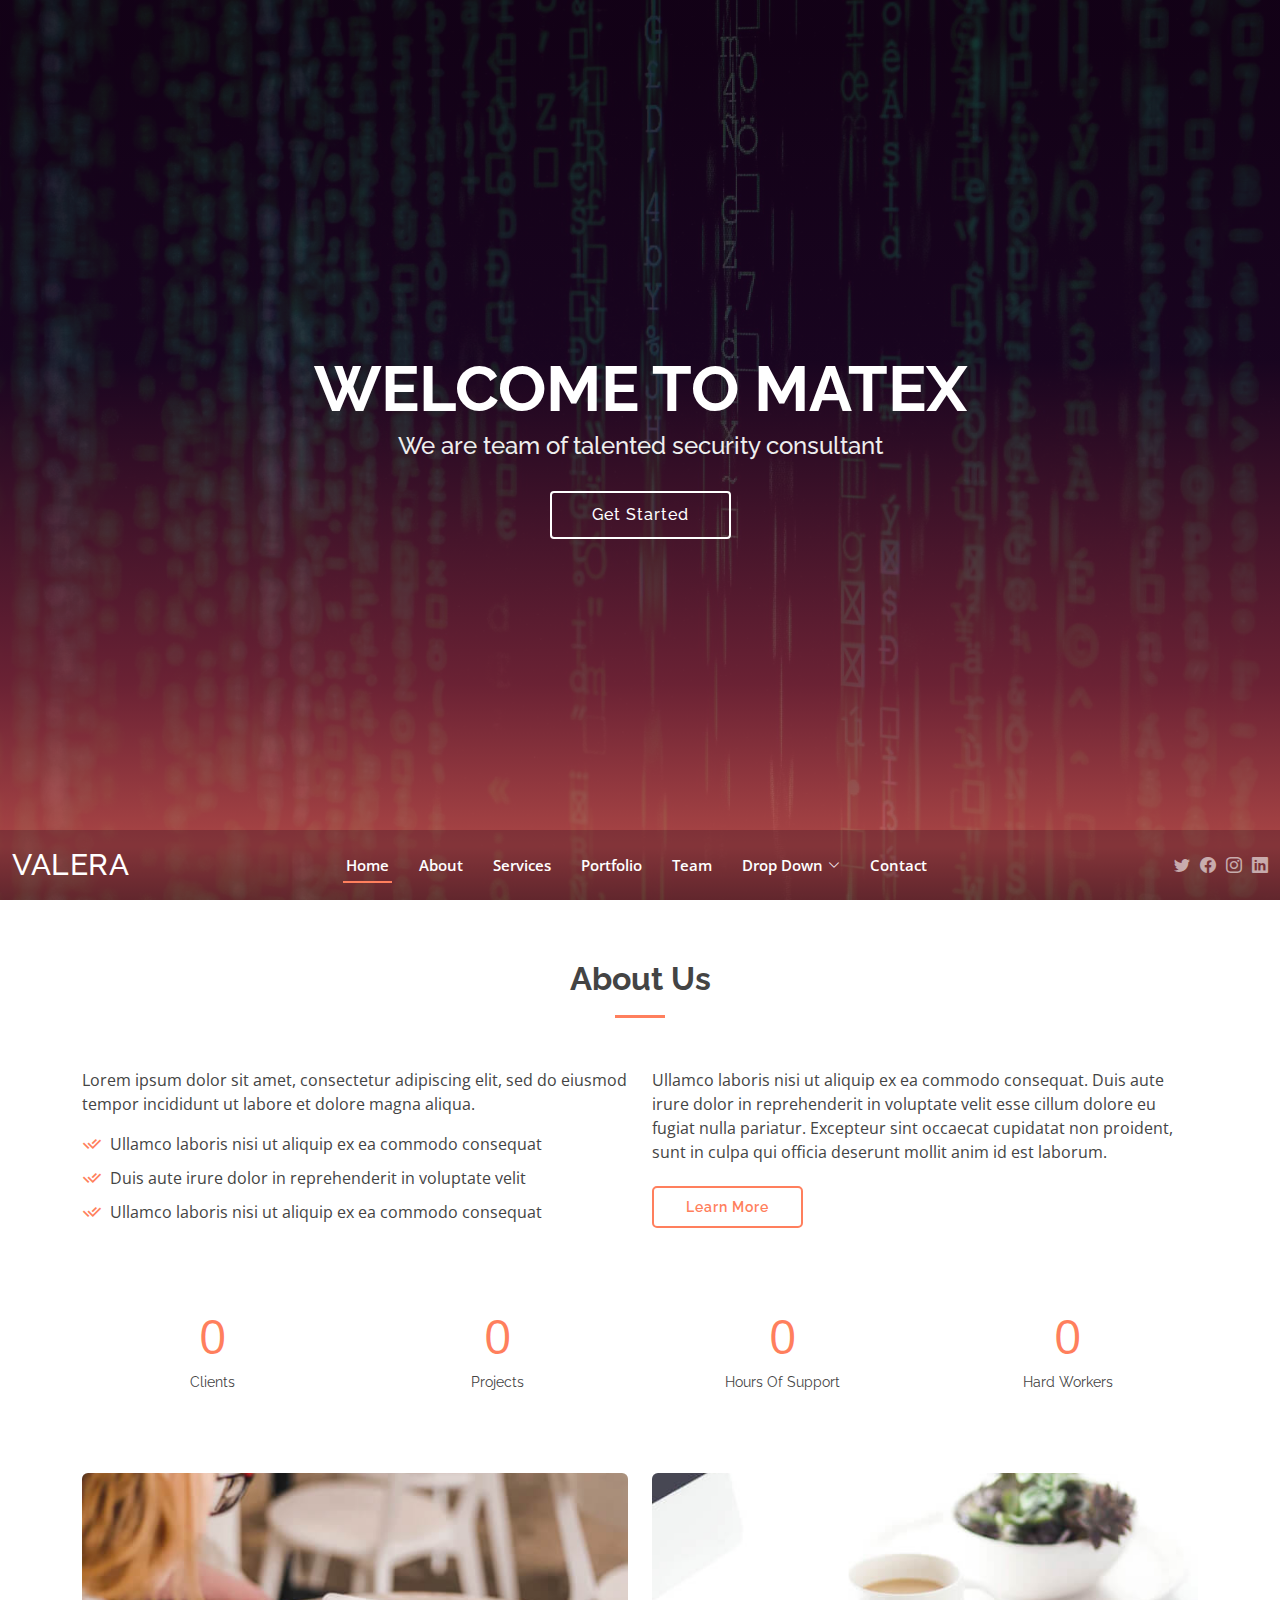
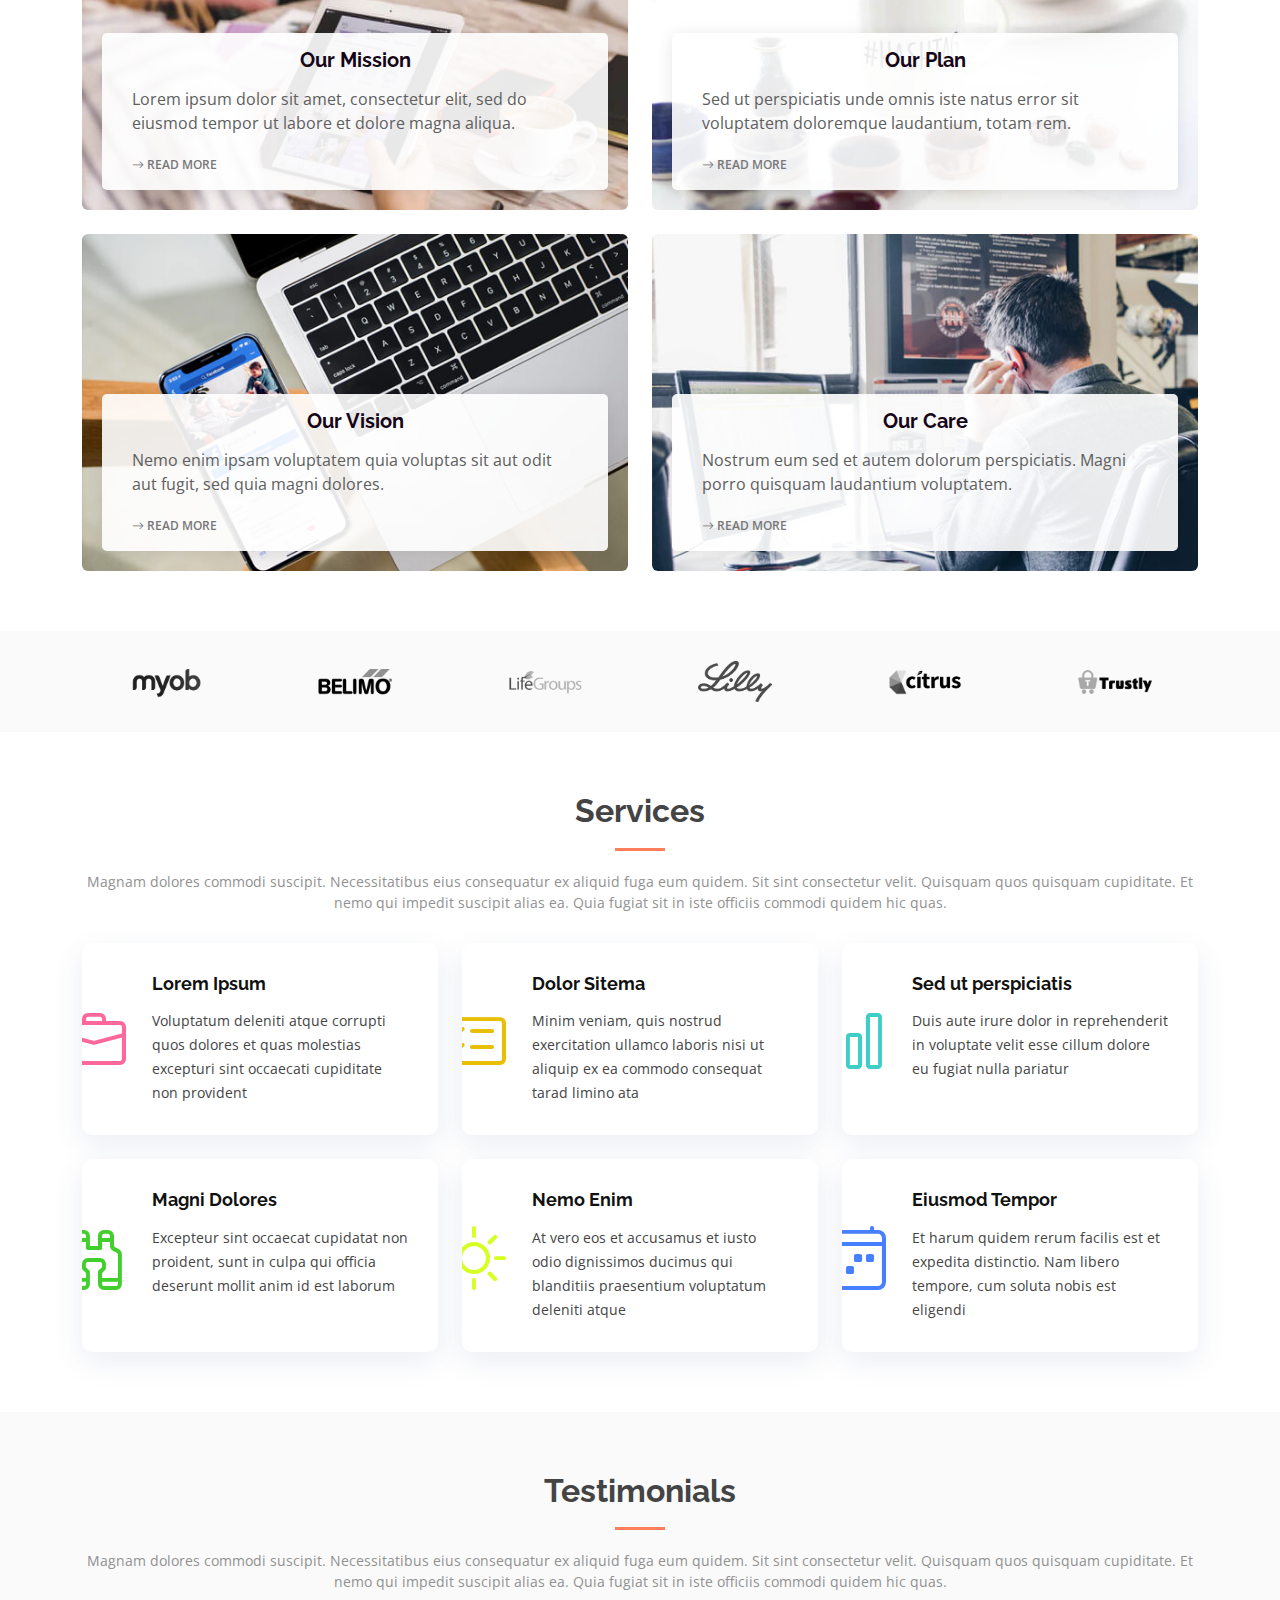
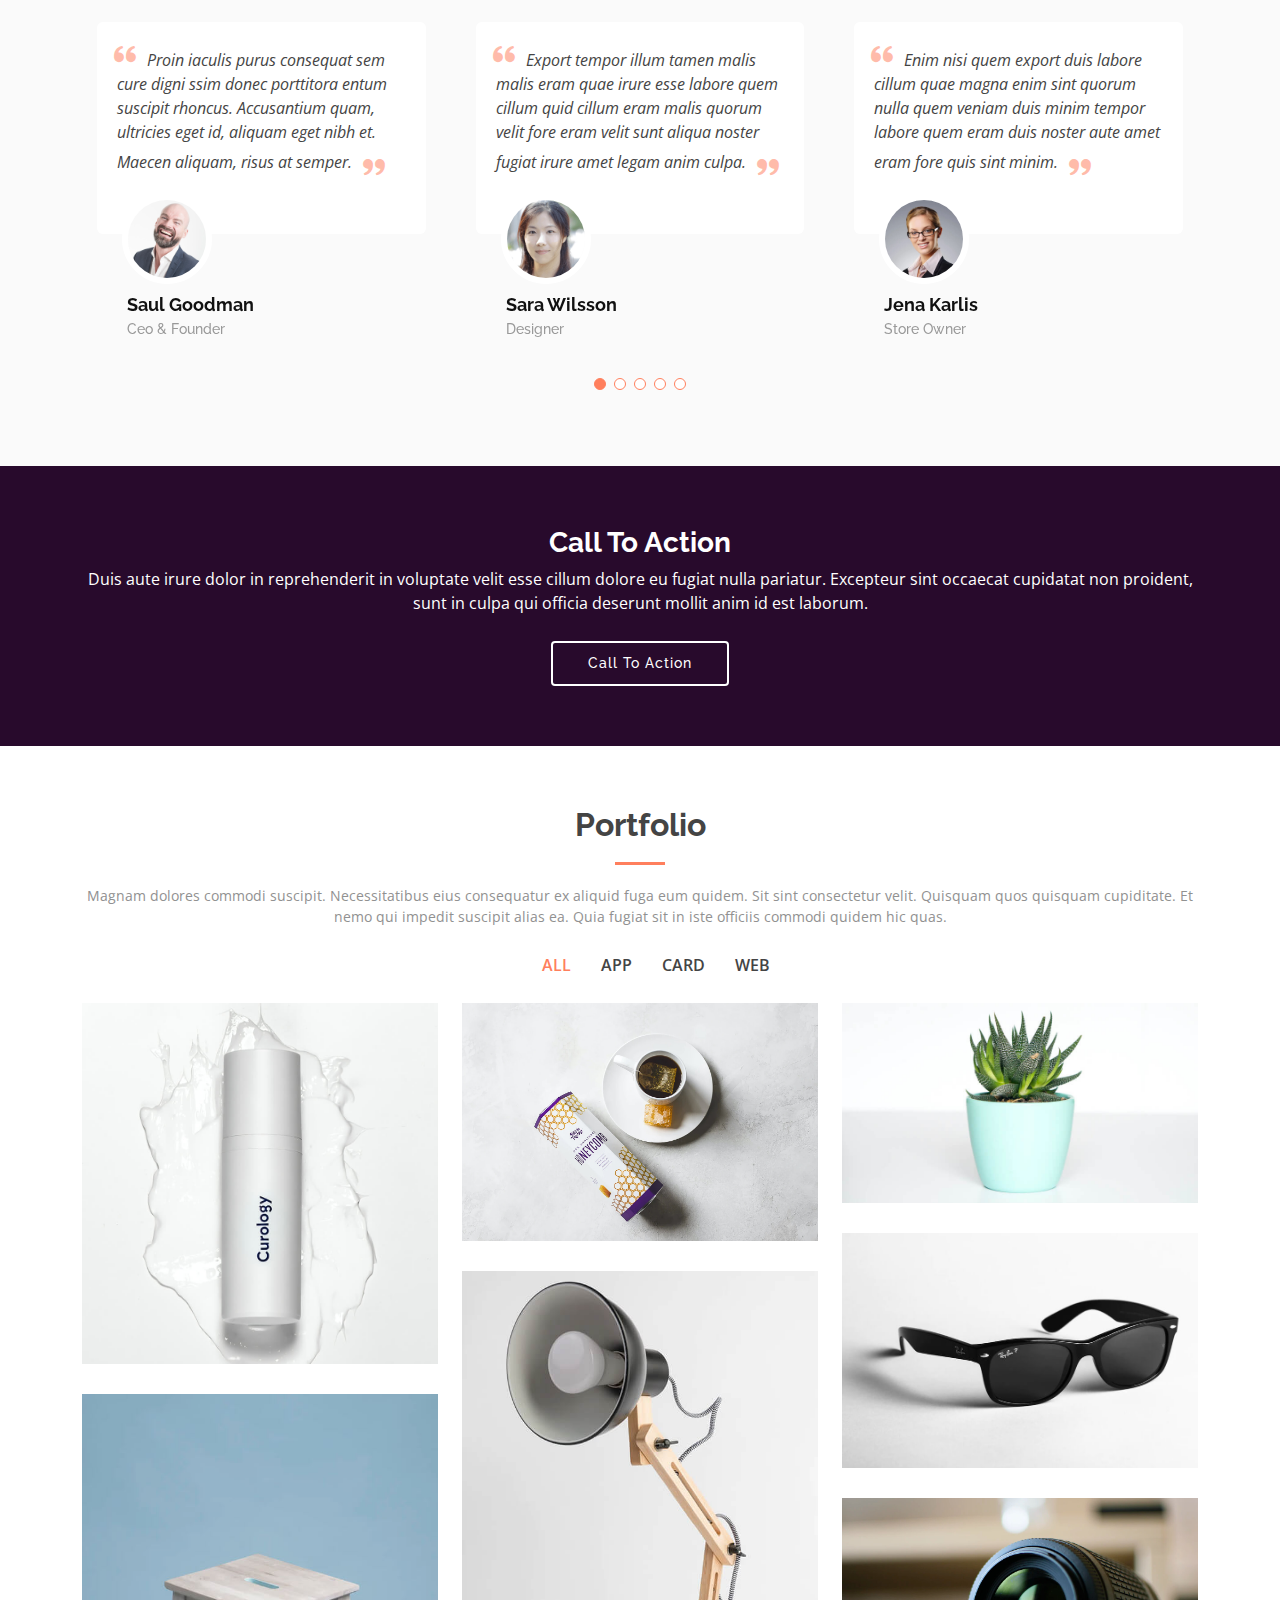
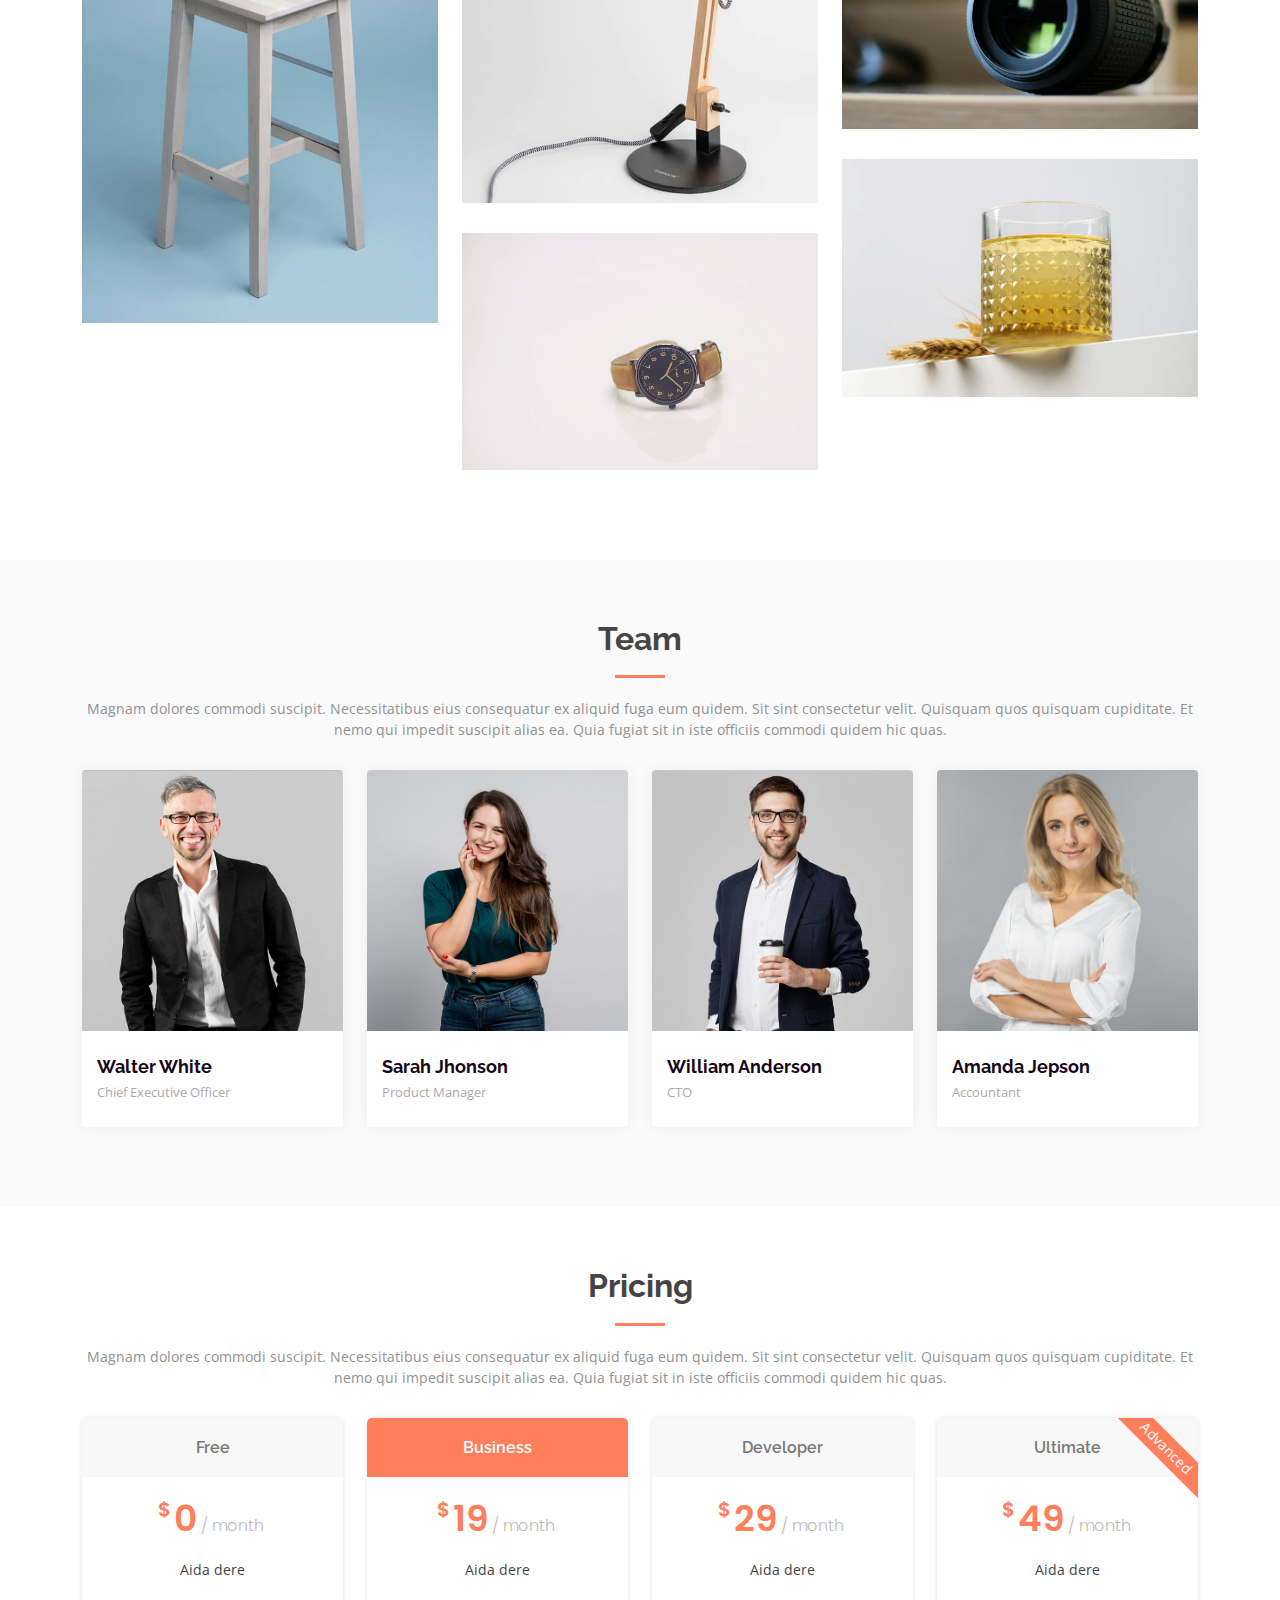
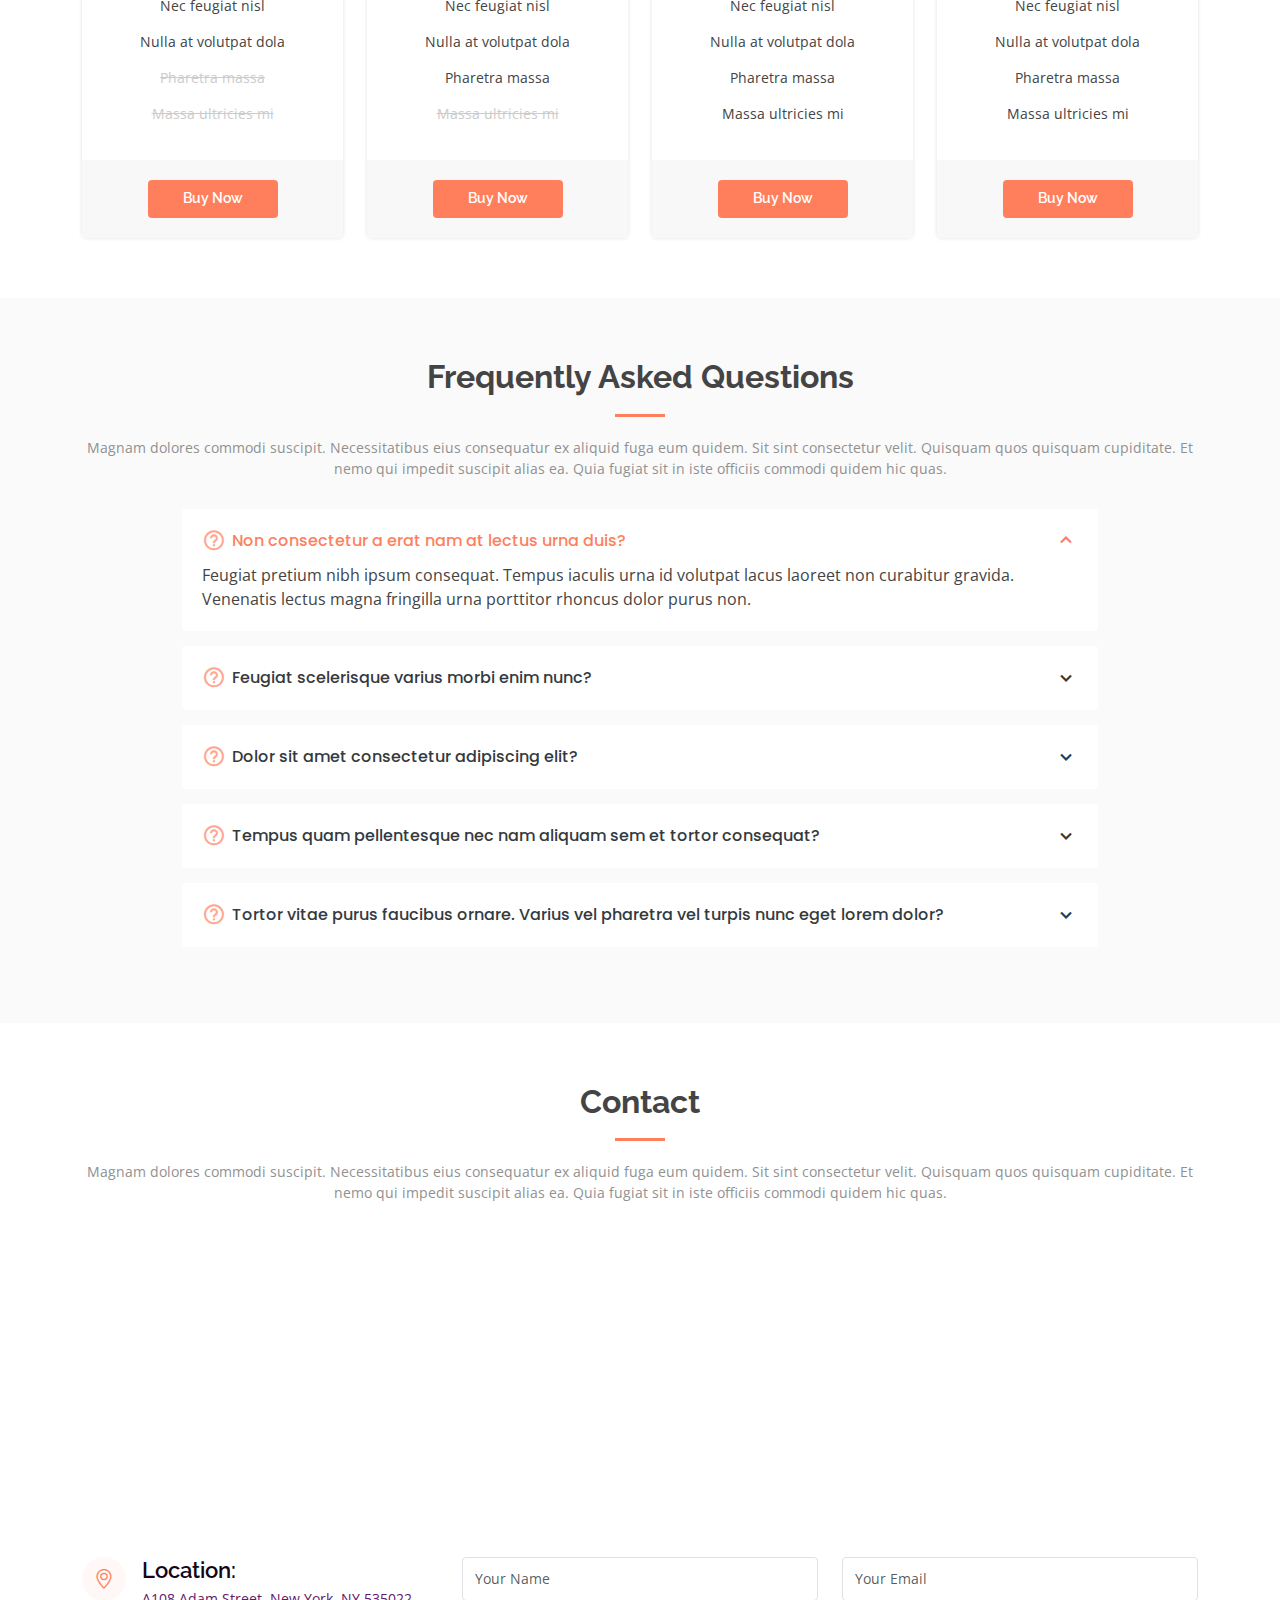
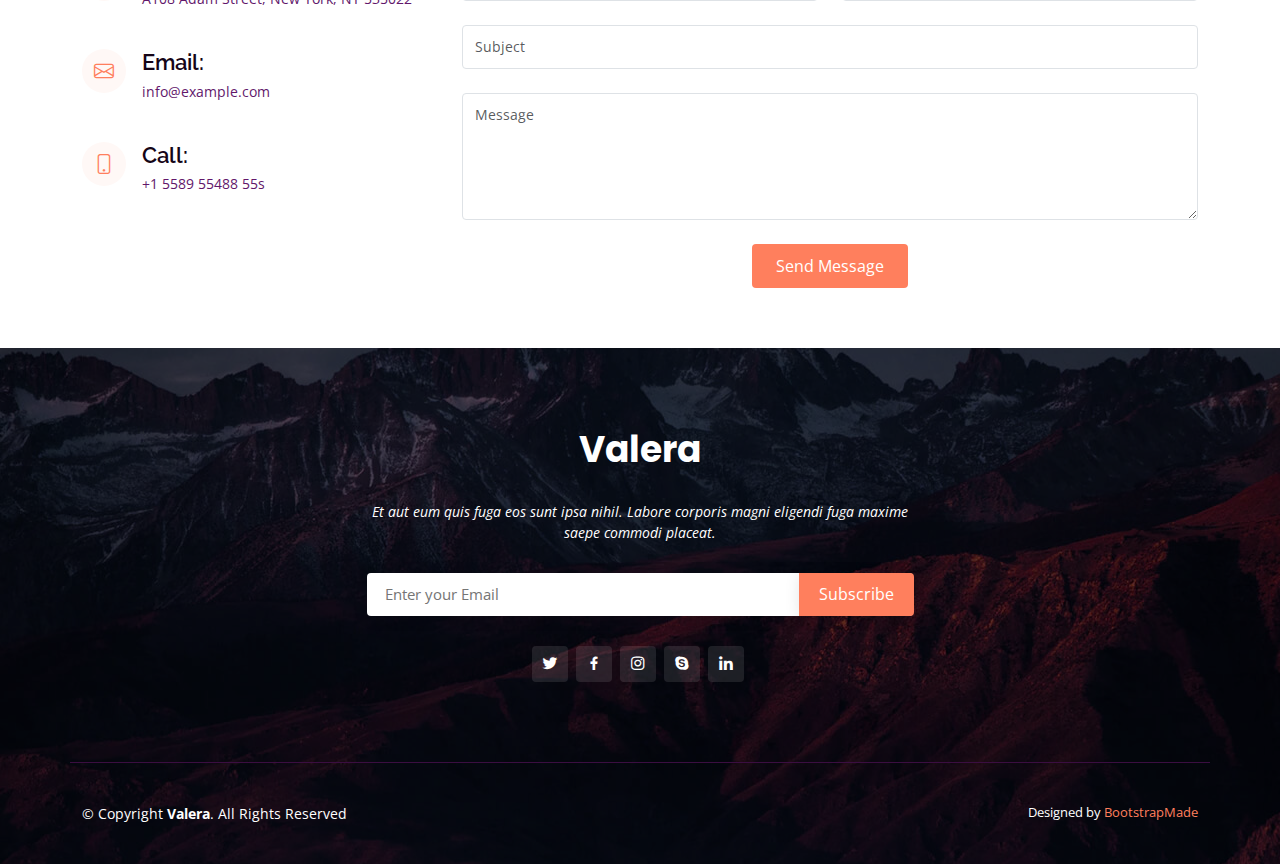
==== index.html @ 6bab120d "dry files" ====
<!DOCTYPE html>
<html lang="en">

<head>
  <meta charset="utf-8">
  <meta content="width=device-width, initial-scale=1.0" name="viewport">

  <title>Valera Bootstrap Template - Index</title>
  <meta content="" name="description">
  <meta content="" name="keywords">

  <!-- Favicons -->
  <link href="assets/img/favicon.png" rel="icon">
  <link href="assets/img/apple-touch-icon.png" rel="apple-touch-icon">

  <!-- Google Fonts -->
  <link href="https://fonts.googleapis.com/css?family=Open+Sans:300,300i,400,400i,600,600i,700,700i|Raleway:300,300i,400,400i,500,500i,600,600i,700,700i|Poppins:300,300i,400,400i,500,500i,600,600i,700,700i" rel="stylesheet">

  <!-- Vendor CSS Files -->
  <link href="assets/vendor/bootstrap/css/bootstrap.min.css" rel="stylesheet">
  <link href="assets/vendor/bootstrap-icons/bootstrap-icons.css" rel="stylesheet">
  <link href="assets/vendor/boxicons/css/boxicons.min.css" rel="stylesheet">
  <link href="assets/vendor/glightbox/css/glightbox.min.css" rel="stylesheet">
  <link href="assets/vendor/remixicon/remixicon.css" rel="stylesheet">
  <link href="assets/vendor/swiper/swiper-bundle.min.css" rel="stylesheet">

  <!-- Template Main CSS File -->
  <link href="assets/css/style.css" rel="stylesheet">

  <!-- =======================================================
  * Template Name: Valera
  * Updated: Jan 29 2024 with Bootstrap v5.3.2
  * Template URL: https://bootstrapmade.com/valera-free-bootstrap-theme/
  * Author: BootstrapMade.com
  * License: https://bootstrapmade.com/license/
  ======================================================== -->
</head>

<body>

  <!-- ======= Hero Section ======= -->
  <section id="hero">
    <div class="hero-container">
      <h1>Welcome to MATEX</h1>
      <h2>We are team of talented security consultant</h2>
      <a href="#about" class="btn-get-started scrollto">Get Started</a>
    </div>
  </section><!-- End Hero -->

  <!-- ======= Header ======= -->
  <header id="header" class="d-flex align-items-center ">
    <div class="container-fluid d-flex align-items-center justify-content-lg-between">

      <h1 class="logo me-auto me-lg-0"><a href="index.html">Valera</a></h1>
      <!-- Uncomment below if you prefer to use an image logo -->
      <!-- <a href="index.html" class="logo me-auto me-lg-0"><img src="assets/img/logo.png" alt="" class="img-fluid"></a>-->

      <nav id="navbar" class="navbar order-last order-lg-0">
        <ul>
          <li><a class="nav-link scrollto active" href="#hero">Home</a></li>
          <li><a class="nav-link scrollto" href="#about">About</a></li>
          <li><a class="nav-link scrollto" href="#services">Services</a></li>
          <li><a class="nav-link scrollto " href="#portfolio">Portfolio</a></li>
          <li><a class="nav-link scrollto" href="#team">Team</a></li>
          <li class="dropdown"><a href="#"><span>Drop Down</span> <i class="bi bi-chevron-down"></i></a>
            <ul>
              <li><a href="#">Drop Down 1</a></li>
              <li class="dropdown"><a href="#"><span>Deep Drop Down</span> <i class="bi bi-chevron-right"></i></a>
                <ul>
                  <li><a href="#">Deep Drop Down 1</a></li>
                  <li><a href="#">Deep Drop Down 2</a></li>
                  <li><a href="#">Deep Drop Down 3</a></li>
                  <li><a href="#">Deep Drop Down 4</a></li>
                  <li><a href="#">Deep Drop Down 5</a></li>
                </ul>
              </li>
              <li><a href="#">Drop Down 2</a></li>
              <li><a href="#">Drop Down 3</a></li>
              <li><a href="#">Drop Down 4</a></li>
            </ul>
          </li>
          <li><a class="nav-link scrollto" href="#contact">Contact</a></li>
        </ul>
        <i class="bi bi-list mobile-nav-toggle"></i>
      </nav><!-- .navbar -->

      <div class="header-social-links d-flex align-items-center">
        <a href="#" class="twitter"><i class="bi bi-twitter"></i></a>
        <a href="#" class="facebook"><i class="bi bi-facebook"></i></a>
        <a href="#" class="instagram"><i class="bi bi-instagram"></i></a>
        <a href="#" class="linkedin"><i class="bi bi-linkedin"></i></i></a>
      </div>

    </div>
  </header><!-- End Header -->

  <main id="main">

    <!-- ======= About Section ======= -->
    <section id="about" class="about">
      <div class="container">

        <div class="section-title">
          <h2>About Us</h2>
        </div>

        <div class="row content">
          <div class="col-lg-6">
            <p>
              Lorem ipsum dolor sit amet, consectetur adipiscing elit, sed do eiusmod tempor incididunt ut labore et dolore
              magna aliqua.
            </p>
            <ul>
              <li><i class="ri-check-double-line"></i> Ullamco laboris nisi ut aliquip ex ea commodo consequat</li>
              <li><i class="ri-check-double-line"></i> Duis aute irure dolor in reprehenderit in voluptate velit</li>
              <li><i class="ri-check-double-line"></i> Ullamco laboris nisi ut aliquip ex ea commodo consequat</li>
            </ul>
          </div>
          <div class="col-lg-6 pt-4 pt-lg-0">
            <p>
              Ullamco laboris nisi ut aliquip ex ea commodo consequat. Duis aute irure dolor in reprehenderit in voluptate
              velit esse cillum dolore eu fugiat nulla pariatur. Excepteur sint occaecat cupidatat non proident, sunt in
              culpa qui officia deserunt mollit anim id est laborum.
            </p>
            <a href="#" class="btn-learn-more">Learn More</a>
          </div>
        </div>

      </div>
    </section><!-- End About Section -->

    <!-- ======= Counts Section ======= -->
    <section id="counts" class="counts">
      <div class="container">

        <div class="row counters">

          <div class="col-lg-3 col-6 text-center">
            <span data-purecounter-start="0" data-purecounter-end="232" data-purecounter-duration="1" class="purecounter"></span>
            <p>Clients</p>
          </div>

          <div class="col-lg-3 col-6 text-center">
            <span data-purecounter-start="0" data-purecounter-end="521" data-purecounter-duration="1" class="purecounter"></span>
            <p>Projects</p>
          </div>

          <div class="col-lg-3 col-6 text-center">
            <span data-purecounter-start="0" data-purecounter-end="1463" data-purecounter-duration="1" class="purecounter"></span>
            <p>Hours Of Support</p>
          </div>

          <div class="col-lg-3 col-6 text-center">
            <span data-purecounter-start="0" data-purecounter-end="15" data-purecounter-duration="1" class="purecounter"></span>
            <p>Hard Workers</p>
          </div>

        </div>

      </div>
    </section><!-- End Counts Section -->

    <!-- ======= Our Values Section ======= -->
    <section id="our-values" class="our-values">
      <div class="container">

        <div class="row">
          <div class="col-md-6 d-flex align-items-stretch">
            <div class="card" style='background-image: url("assets/img/our-values-1.jpg");'>
              <div class="card-body">
                <h5 class="card-title"><a href="">Our Mission</a></h5>
                <p class="card-text">Lorem ipsum dolor sit amet, consectetur elit, sed do eiusmod tempor ut labore et dolore magna aliqua.</p>
                <div class="read-more"><a href="#"><i class="bi bi-arrow-right"></i> Read More</a></div>
              </div>
            </div>
          </div>
          <div class="col-md-6 d-flex align-items-stretch mt-4 mt-md-0">
            <div class="card" style='background-image: url("assets/img/our-values-2.jpg");'>
              <div class="card-body">
                <h5 class="card-title"><a href="">Our Plan</a></h5>
                <p class="card-text">Sed ut perspiciatis unde omnis iste natus error sit voluptatem doloremque laudantium, totam rem.</p>
                <div class="read-more"><a href="#"><i class="bi bi-arrow-right"></i> Read More</a></div>
              </div>
            </div>

          </div>
          <div class="col-md-6 d-flex align-items-stretch mt-4">
            <div class="card" style='background-image: url("assets/img/our-values-3.jpg");'>
              <div class="card-body">
                <h5 class="card-title"><a href="">Our Vision</a></h5>
                <p class="card-text">Nemo enim ipsam voluptatem quia voluptas sit aut odit aut fugit, sed quia magni dolores.</p>
                <div class="read-more"><a href="#"><i class="bi bi-arrow-right"></i> Read More</a></div>
              </div>
            </div>
          </div>
          <div class="col-md-6 d-flex align-items-stretch mt-4">
            <div class="card" style='background-image: url("assets/img/our-values-4.jpg");'>
              <div class="card-body">
                <h5 class="card-title"><a href="">Our Care</a></h5>
                <p class="card-text">Nostrum eum sed et autem dolorum perspiciatis. Magni porro quisquam laudantium voluptatem.</p>
                <div class="read-more"><a href="#"><i class="bi bi-arrow-right"></i> Read More</a></div>
              </div>
            </div>
          </div>
        </div>

      </div>
    </section><!-- End Our Values Section -->

    <!-- ======= Clients Section ======= -->
    <section id="clients" class="clients section-bg">
      <div class="container">

        <div class="row">

          <div class="col-lg-2 col-md-4 col-6 d-flex align-items-center justify-content-center">
            <img src="assets/img/clients/client-1.png" class="img-fluid" alt="">
          </div>

          <div class="col-lg-2 col-md-4 col-6 d-flex align-items-center justify-content-center">
            <img src="assets/img/clients/client-2.png" class="img-fluid" alt="">
          </div>

          <div class="col-lg-2 col-md-4 col-6 d-flex align-items-center justify-content-center">
            <img src="assets/img/clients/client-3.png" class="img-fluid" alt="">
          </div>

          <div class="col-lg-2 col-md-4 col-6 d-flex align-items-center justify-content-center">
            <img src="assets/img/clients/client-4.png" class="img-fluid" alt="">
          </div>

          <div class="col-lg-2 col-md-4 col-6 d-flex align-items-center justify-content-center">
            <img src="assets/img/clients/client-5.png" class="img-fluid" alt="">
          </div>

          <div class="col-lg-2 col-md-4 col-6 d-flex align-items-center justify-content-center">
            <img src="assets/img/clients/client-6.png" class="img-fluid" alt="">
          </div>

        </div>

      </div>
    </section><!-- End Clients Section -->

    <!-- ======= Services Section ======= -->
    <section id="services" class="services">
      <div class="container">

        <div class="section-title">
          <h2>Services</h2>
          <p>Magnam dolores commodi suscipit. Necessitatibus eius consequatur ex aliquid fuga eum quidem. Sit sint consectetur velit. Quisquam quos quisquam cupiditate. Et nemo qui impedit suscipit alias ea. Quia fugiat sit in iste officiis commodi quidem hic quas.</p>
        </div>

        <div class="row">
          <div class="col-lg-4 col-md-6">
            <div class="icon-box">
              <div class="icon"><i class="bi bi-briefcase" style="color: #ff689b;"></i></div>
              <h4 class="title"><a href="">Lorem Ipsum</a></h4>
              <p class="description">Voluptatum deleniti atque corrupti quos dolores et quas molestias excepturi sint occaecati cupiditate non provident</p>
            </div>
          </div>
          <div class="col-lg-4 col-md-6 mt-4 mt-md-0">
            <div class="icon-box">
              <div class="icon"><i class="bi bi-card-checklist" style="color: #e9bf06;"></i></div>
              <h4 class="title"><a href="">Dolor Sitema</a></h4>
              <p class="description">Minim veniam, quis nostrud exercitation ullamco laboris nisi ut aliquip ex ea commodo consequat tarad limino ata</p>
            </div>
          </div>

          <div class="col-lg-4 col-md-6 mt-4 mt-lg-0">
            <div class="icon-box">
              <div class="icon"><i class="bi bi-bar-chart" style="color: #3fcdc7;"></i></div>
              <h4 class="title"><a href="">Sed ut perspiciatis</a></h4>
              <p class="description">Duis aute irure dolor in reprehenderit in voluptate velit esse cillum dolore eu fugiat nulla pariatur</p>
            </div>
          </div>
          <div class="col-lg-4 col-md-6 mt-4">
            <div class="icon-box">
              <div class="icon"><i class="bi bi-binoculars" style="color:#41cf2e;"></i></div>
              <h4 class="title"><a href="">Magni Dolores</a></h4>
              <p class="description">Excepteur sint occaecat cupidatat non proident, sunt in culpa qui officia deserunt mollit anim id est laborum</p>
            </div>
          </div>

          <div class="col-lg-4 col-md-6 mt-4">
            <div class="icon-box">
              <div class="icon"><i class="bi bi-brightness-high" style="color: #d6ff22;"></i></div>
              <h4 class="title"><a href="">Nemo Enim</a></h4>
              <p class="description">At vero eos et accusamus et iusto odio dignissimos ducimus qui blanditiis praesentium voluptatum deleniti atque</p>
            </div>
          </div>
          <div class="col-lg-4 col-md-6 mt-4">
            <div class="icon-box">
              <div class="icon"><i class="bi bi-calendar4-week" style="color: #4680ff;"></i></div>
              <h4 class="title"><a href="">Eiusmod Tempor</a></h4>
              <p class="description">Et harum quidem rerum facilis est et expedita distinctio. Nam libero tempore, cum soluta nobis est eligendi</p>
            </div>
          </div>
        </div>

      </div>
    </section><!-- End Services Section -->

    <!-- ======= Testimonials Section ======= -->
    <section id="testimonials" class="testimonials section-bg">
      <div class="container">

        <div class="section-title">
          <h2>Testimonials</h2>
          <p>Magnam dolores commodi suscipit. Necessitatibus eius consequatur ex aliquid fuga eum quidem. Sit sint consectetur velit. Quisquam quos quisquam cupiditate. Et nemo qui impedit suscipit alias ea. Quia fugiat sit in iste officiis commodi quidem hic quas.</p>
        </div>

        <div class="testimonials-slider swiper" data-aos="fade-up" data-aos-delay="100">
          <div class="swiper-wrapper">

            <div class="swiper-slide">
              <div class="testimonial-item">
                <p>
                  <i class="bx bxs-quote-alt-left quote-icon-left"></i>
                  Proin iaculis purus consequat sem cure digni ssim donec porttitora entum suscipit rhoncus. Accusantium quam, ultricies eget id, aliquam eget nibh et. Maecen aliquam, risus at semper.
                  <i class="bx bxs-quote-alt-right quote-icon-right"></i>
                </p>
                <img src="assets/img/testimonials/testimonials-1.jpg" class="testimonial-img" alt="">
                <h3>Saul Goodman</h3>
                <h4>Ceo &amp; Founder</h4>
              </div>
            </div><!-- End testimonial item -->

            <div class="swiper-slide">
              <div class="testimonial-item">
                <p>
                  <i class="bx bxs-quote-alt-left quote-icon-left"></i>
                  Export tempor illum tamen malis malis eram quae irure esse labore quem cillum quid cillum eram malis quorum velit fore eram velit sunt aliqua noster fugiat irure amet legam anim culpa.
                  <i class="bx bxs-quote-alt-right quote-icon-right"></i>
                </p>
                <img src="assets/img/testimonials/testimonials-2.jpg" class="testimonial-img" alt="">
                <h3>Sara Wilsson</h3>
                <h4>Designer</h4>
              </div>
            </div><!-- End testimonial item -->

            <div class="swiper-slide">
              <div class="testimonial-item">
                <p>
                  <i class="bx bxs-quote-alt-left quote-icon-left"></i>
                  Enim nisi quem export duis labore cillum quae magna enim sint quorum nulla quem veniam duis minim tempor labore quem eram duis noster aute amet eram fore quis sint minim.
                  <i class="bx bxs-quote-alt-right quote-icon-right"></i>
                </p>
                <img src="assets/img/testimonials/testimonials-3.jpg" class="testimonial-img" alt="">
                <h3>Jena Karlis</h3>
                <h4>Store Owner</h4>
              </div>
            </div><!-- End testimonial item -->

            <div class="swiper-slide">
              <div class="testimonial-item">
                <p>
                  <i class="bx bxs-quote-alt-left quote-icon-left"></i>
                  Fugiat enim eram quae cillum dolore dolor amet nulla culpa multos export minim fugiat minim velit minim dolor enim duis veniam ipsum anim magna sunt elit fore quem dolore labore illum veniam.
                  <i class="bx bxs-quote-alt-right quote-icon-right"></i>
                </p>
                <img src="assets/img/testimonials/testimonials-4.jpg" class="testimonial-img" alt="">
                <h3>Matt Brandon</h3>
                <h4>Freelancer</h4>
              </div>
            </div><!-- End testimonial item -->

            <div class="swiper-slide">
              <div class="testimonial-item">
                <p>
                  <i class="bx bxs-quote-alt-left quote-icon-left"></i>
                  Quis quorum aliqua sint quem legam fore sunt eram irure aliqua veniam tempor noster veniam enim culpa labore duis sunt culpa nulla illum cillum fugiat legam esse veniam culpa fore nisi cillum quid.
                  <i class="bx bxs-quote-alt-right quote-icon-right"></i>
                </p>
                <img src="assets/img/testimonials/testimonials-5.jpg" class="testimonial-img" alt="">
                <h3>John Larson</h3>
                <h4>Entrepreneur</h4>
              </div>
            </div><!-- End testimonial item -->

          </div>
          <div class="swiper-pagination"></div>
        </div>

      </div>
    </section><!-- End Testimonials Section -->

    <!-- ======= Cta Section ======= -->
    <section id="cta" class="cta">
      <div class="container">

        <div class="text-center">
          <h3>Call To Action</h3>
          <p> Duis aute irure dolor in reprehenderit in voluptate velit esse cillum dolore eu fugiat nulla pariatur. Excepteur sint occaecat cupidatat non proident, sunt in culpa qui officia deserunt mollit anim id est laborum.</p>
          <a class="cta-btn" href="#">Call To Action</a>
        </div>

      </div>
    </section><!-- End Cta Section -->

    <!-- ======= Portfolio Section ======= -->
    <section id="portfolio" class="portfolio">
      <div class="container">

        <div class="section-title">
          <h2>Portfolio</h2>
          <p>Magnam dolores commodi suscipit. Necessitatibus eius consequatur ex aliquid fuga eum quidem. Sit sint consectetur velit. Quisquam quos quisquam cupiditate. Et nemo qui impedit suscipit alias ea. Quia fugiat sit in iste officiis commodi quidem hic quas.</p>
        </div>

        <ul id="portfolio-flters" class="d-flex justify-content-center">
          <li data-filter="*" class="filter-active">All</li>
          <li data-filter=".filter-app">App</li>
          <li data-filter=".filter-card">Card</li>
          <li data-filter=".filter-web">Web</li>
        </ul>

        <div class="row portfolio-container">

          <div class="col-lg-4 col-md-6 portfolio-item filter-app">
            <div class="portfolio-img"><img src="assets/img/portfolio/portfolio-1.jpg" class="img-fluid" alt=""></div>
            <div class="portfolio-info">
              <h4>App 1</h4>
              <p>App</p>
              <a href="assets/img/portfolio/portfolio-1.jpg" data-gallery="portfolioGallery" class="portfolio-lightbox preview-link" title="App 1"><i class="bx bx-plus"></i></a>
              <a href="portfolio-details.html" class="details-link" title="More Details"><i class="bx bx-link"></i></a>
            </div>
          </div>

          <div class="col-lg-4 col-md-6 portfolio-item filter-web">
            <div class="portfolio-img"><img src="assets/img/portfolio/portfolio-2.jpg" class="img-fluid" alt=""></div>
            <div class="portfolio-info">
              <h4>Web 3</h4>
              <p>Web</p>
              <a href="assets/img/portfolio/portfolio-2.jpg" data-gallery="portfolioGallery" class="portfolio-lightbox preview-link" title="Web 3"><i class="bx bx-plus"></i></a>
              <a href="portfolio-details.html" class="details-link" title="More Details"><i class="bx bx-link"></i></a>
            </div>
          </div>

          <div class="col-lg-4 col-md-6 portfolio-item filter-app">
            <div class="portfolio-img"><img src="assets/img/portfolio/portfolio-3.jpg" class="img-fluid" alt=""></div>
            <div class="portfolio-info">
              <h4>App 2</h4>
              <p>App</p>
              <a href="assets/img/portfolio/portfolio-3.jpg" data-gallery="portfolioGallery" class="portfolio-lightbox preview-link" title="App 2"><i class="bx bx-plus"></i></a>
              <a href="portfolio-details.html" class="details-link" title="More Details"><i class="bx bx-link"></i></a>
            </div>
          </div>

          <div class="col-lg-4 col-md-6 portfolio-item filter-card">
            <div class="portfolio-img"><img src="assets/img/portfolio/portfolio-4.jpg" class="img-fluid" alt=""></div>
            <div class="portfolio-info">
              <h4>Card 2</h4>
              <p>Card</p>
              <a href="assets/img/portfolio/portfolio-4.jpg" data-gallery="portfolioGallery" class="portfolio-lightbox preview-link" title="Card 2"><i class="bx bx-plus"></i></a>
              <a href="portfolio-details.html" class="details-link" title="More Details"><i class="bx bx-link"></i></a>
            </div>
          </div>

          <div class="col-lg-4 col-md-6 portfolio-item filter-web">
            <div class="portfolio-img"><img src="assets/img/portfolio/portfolio-5.jpg" class="img-fluid" alt=""></div>
            <div class="portfolio-info">
              <h4>Web 2</h4>
              <p>Web</p>
              <a href="assets/img/portfolio/portfolio-5.jpg" data-gallery="portfolioGallery" class="portfolio-lightbox preview-link" title="Web 2"><i class="bx bx-plus"></i></a>
              <a href="portfolio-details.html" class="details-link" title="More Details"><i class="bx bx-link"></i></a>
            </div>
          </div>

          <div class="col-lg-4 col-md-6 portfolio-item filter-app">
            <div class="portfolio-img"><img src="assets/img/portfolio/portfolio-6.jpg" class="img-fluid" alt=""></div>
            <div class="portfolio-info">
              <h4>App 3</h4>
              <p>App</p>
              <a href="assets/img/portfolio/portfolio-6.jpg" data-gallery="portfolioGallery" class="portfolio-lightbox preview-link" title="App 3"><i class="bx bx-plus"></i></a>
              <a href="portfolio-details.html" class="details-link" title="More Details"><i class="bx bx-link"></i></a>
            </div>
          </div>

          <div class="col-lg-4 col-md-6 portfolio-item filter-card">
            <div class="portfolio-img"><img src="assets/img/portfolio/portfolio-7.jpg" class="img-fluid" alt=""></div>
            <div class="portfolio-info">
              <h4>Card 1</h4>
              <p>Card</p>
              <a href="assets/img/portfolio/portfolio-7.jpg" data-gallery="portfolioGallery" class="portfolio-lightbox preview-link" title="Card 1"><i class="bx bx-plus"></i></a>
              <a href="portfolio-details.html" class="details-link" title="More Details"><i class="bx bx-link"></i></a>
            </div>
          </div>

          <div class="col-lg-4 col-md-6 portfolio-item filter-card">
            <div class="portfolio-img"><img src="assets/img/portfolio/portfolio-8.jpg" class="img-fluid" alt=""></div>
            <div class="portfolio-info">
              <h4>Card 3</h4>
              <p>Card</p>
              <a href="assets/img/portfolio/portfolio-8.jpg" data-gallery="portfolioGallery" class="portfolio-lightbox preview-link" title="Card 3"><i class="bx bx-plus"></i></a>
              <a href="portfolio-details.html" class="details-link" title="More Details"><i class="bx bx-link"></i></a>
            </div>
          </div>

          <div class="col-lg-4 col-md-6 portfolio-item filter-web">
            <div class="portfolio-img"><img src="assets/img/portfolio/portfolio-9.jpg" class="img-fluid" alt=""></div>
            <div class="portfolio-info">
              <h4>Web 3</h4>
              <p>Web</p>
              <a href="assets/img/portfolio/portfolio-9.jpg" data-gallery="portfolioGallery" class="portfolio-lightbox preview-link" title="Web 3"><i class="bx bx-plus"></i></a>
              <a href="portfolio-details.html" class="details-link" title="More Details"><i class="bx bx-link"></i></a>
            </div>
          </div>

        </div>

      </div>
    </section><!-- End Portfolio Section -->

    <!-- ======= Team Section ======= -->
    <section id="team" class="team section-bg">
      <div class="container">

        <div class="section-title">
          <h2>Team</h2>
          <p>Magnam dolores commodi suscipit. Necessitatibus eius consequatur ex aliquid fuga eum quidem. Sit sint consectetur velit. Quisquam quos quisquam cupiditate. Et nemo qui impedit suscipit alias ea. Quia fugiat sit in iste officiis commodi quidem hic quas.</p>
        </div>

        <div class="row">

          <div class="col-lg-3 col-md-6 d-flex align-items-stretch">
            <div class="member">
              <div class="member-img">
                <img src="assets/img/team/team-1.jpg" class="img-fluid" alt="">
                <div class="social">
                  <a href=""><i class="bi bi-twitter"></i></a>
                  <a href=""><i class="bi bi-facebook"></i></a>
                  <a href=""><i class="bi bi-instagram"></i></a>
                  <a href=""><i class="bi bi-linkedin"></i></a>
                </div>
              </div>
              <div class="member-info">
                <h4>Walter White</h4>
                <span>Chief Executive Officer</span>
              </div>
            </div>
          </div>

          <div class="col-lg-3 col-md-6 d-flex align-items-stretch">
            <div class="member">
              <div class="member-img">
                <img src="assets/img/team/team-2.jpg" class="img-fluid" alt="">
                <div class="social">
                  <a href=""><i class="bi bi-twitter"></i></a>
                  <a href=""><i class="bi bi-facebook"></i></a>
                  <a href=""><i class="bi bi-instagram"></i></a>
                  <a href=""><i class="bi bi-linkedin"></i></a>
                </div>
              </div>
              <div class="member-info">
                <h4>Sarah Jhonson</h4>
                <span>Product Manager</span>
              </div>
            </div>
          </div>

          <div class="col-lg-3 col-md-6 d-flex align-items-stretch">
            <div class="member">
              <div class="member-img">
                <img src="assets/img/team/team-3.jpg" class="img-fluid" alt="">
                <div class="social">
                  <a href=""><i class="bi bi-twitter"></i></a>
                  <a href=""><i class="bi bi-facebook"></i></a>
                  <a href=""><i class="bi bi-instagram"></i></a>
                  <a href=""><i class="bi bi-linkedin"></i></a>
                </div>
              </div>
              <div class="member-info">
                <h4>William Anderson</h4>
                <span>CTO</span>
              </div>
            </div>
          </div>

          <div class="col-lg-3 col-md-6 d-flex align-items-stretch">
            <div class="member">
              <div class="member-img">
                <img src="assets/img/team/team-4.jpg" class="img-fluid" alt="">
                <div class="social">
                  <a href=""><i class="bi bi-twitter"></i></a>
                  <a href=""><i class="bi bi-facebook"></i></a>
                  <a href=""><i class="bi bi-instagram"></i></a>
                  <a href=""><i class="bi bi-linkedin"></i></a>
                </div>
              </div>
              <div class="member-info">
                <h4>Amanda Jepson</h4>
                <span>Accountant</span>
              </div>
            </div>
          </div>

        </div>

      </div>
    </section><!-- End Team Section -->

    <!-- ======= Pricing Section ======= -->
    <section id="pricing" class="pricing">
      <div class="container">

        <div class="section-title">
          <h2>Pricing</h2>
          <p>Magnam dolores commodi suscipit. Necessitatibus eius consequatur ex aliquid fuga eum quidem. Sit sint consectetur velit. Quisquam quos quisquam cupiditate. Et nemo qui impedit suscipit alias ea. Quia fugiat sit in iste officiis commodi quidem hic quas.</p>
        </div>

        <div class="row">

          <div class="col-lg-3 col-md-6">
            <div class="box">
              <h3>Free</h3>
              <h4><sup>$</sup>0<span> / month</span></h4>
              <ul>
                <li>Aida dere</li>
                <li>Nec feugiat nisl</li>
                <li>Nulla at volutpat dola</li>
                <li class="na">Pharetra massa</li>
                <li class="na">Massa ultricies mi</li>
              </ul>
              <div class="btn-wrap">
                <a href="#" class="btn-buy">Buy Now</a>
              </div>
            </div>
          </div>

          <div class="col-lg-3 col-md-6 mt-4 mt-md-0">
            <div class="box featured">
              <h3>Business</h3>
              <h4><sup>$</sup>19<span> / month</span></h4>
              <ul>
                <li>Aida dere</li>
                <li>Nec feugiat nisl</li>
                <li>Nulla at volutpat dola</li>
                <li>Pharetra massa</li>
                <li class="na">Massa ultricies mi</li>
              </ul>
              <div class="btn-wrap">
                <a href="#" class="btn-buy">Buy Now</a>
              </div>
            </div>
          </div>

          <div class="col-lg-3 col-md-6 mt-4 mt-lg-0">
            <div class="box">
              <h3>Developer</h3>
              <h4><sup>$</sup>29<span> / month</span></h4>
              <ul>
                <li>Aida dere</li>
                <li>Nec feugiat nisl</li>
                <li>Nulla at volutpat dola</li>
                <li>Pharetra massa</li>
                <li>Massa ultricies mi</li>
              </ul>
              <div class="btn-wrap">
                <a href="#" class="btn-buy">Buy Now</a>
              </div>
            </div>
          </div>

          <div class="col-lg-3 col-md-6 mt-4 mt-lg-0">
            <div class="box">
              <span class="advanced">Advanced</span>
              <h3>Ultimate</h3>
              <h4><sup>$</sup>49<span> / month</span></h4>
              <ul>
                <li>Aida dere</li>
                <li>Nec feugiat nisl</li>
                <li>Nulla at volutpat dola</li>
                <li>Pharetra massa</li>
                <li>Massa ultricies mi</li>
              </ul>
              <div class="btn-wrap">
                <a href="#" class="btn-buy">Buy Now</a>
              </div>
            </div>
          </div>

        </div>

      </div>
    </section><!-- End Pricing Section -->

    <!-- ======= Frequently Asked Questions Section ======= -->
    <section id="faq" class="faq section-bg">
      <div class="container">

        <div class="section-title">
          <h2>Frequently Asked Questions</h2>
          <p>Magnam dolores commodi suscipit. Necessitatibus eius consequatur ex aliquid fuga eum quidem. Sit sint consectetur velit. Quisquam quos quisquam cupiditate. Et nemo qui impedit suscipit alias ea. Quia fugiat sit in iste officiis commodi quidem hic quas.</p>
        </div>

        <div class="faq-list">
          <ul>
            <li data-aos="fade-up">
              <i class="bx bx-help-circle icon-help"></i> <a data-bs-toggle="collapse" class="collapse" data-bs-target="#faq-list-1">Non consectetur a erat nam at lectus urna duis? <i class="bx bx-chevron-down icon-show"></i><i class="bx bx-chevron-up icon-close"></i></a>
              <div id="faq-list-1" class="collapse show" data-bs-parent=".faq-list">
                <p>
                  Feugiat pretium nibh ipsum consequat. Tempus iaculis urna id volutpat lacus laoreet non curabitur gravida. Venenatis lectus magna fringilla urna porttitor rhoncus dolor purus non.
                </p>
              </div>
            </li>

            <li data-aos="fade-up" data-aos-delay="100">
              <i class="bx bx-help-circle icon-help"></i> <a data-bs-toggle="collapse" data-bs-target="#faq-list-2" class="collapsed">Feugiat scelerisque varius morbi enim nunc? <i class="bx bx-chevron-down icon-show"></i><i class="bx bx-chevron-up icon-close"></i></a>
              <div id="faq-list-2" class="collapse" data-bs-parent=".faq-list">
                <p>
                  Dolor sit amet consectetur adipiscing elit pellentesque habitant morbi. Id interdum velit laoreet id donec ultrices. Fringilla phasellus faucibus scelerisque eleifend donec pretium. Est pellentesque elit ullamcorper dignissim. Mauris ultrices eros in cursus turpis massa tincidunt dui.
                </p>
              </div>
            </li>

            <li data-aos="fade-up" data-aos-delay="200">
              <i class="bx bx-help-circle icon-help"></i> <a data-bs-toggle="collapse" data-bs-target="#faq-list-3" class="collapsed">Dolor sit amet consectetur adipiscing elit? <i class="bx bx-chevron-down icon-show"></i><i class="bx bx-chevron-up icon-close"></i></a>
              <div id="faq-list-3" class="collapse" data-bs-parent=".faq-list">
                <p>
                  Eleifend mi in nulla posuere sollicitudin aliquam ultrices sagittis orci. Faucibus pulvinar elementum integer enim. Sem nulla pharetra diam sit amet nisl suscipit. Rutrum tellus pellentesque eu tincidunt. Lectus urna duis convallis convallis tellus. Urna molestie at elementum eu facilisis sed odio morbi quis
                </p>
              </div>
            </li>

            <li data-aos="fade-up" data-aos-delay="300">
              <i class="bx bx-help-circle icon-help"></i> <a data-bs-toggle="collapse" data-bs-target="#faq-list-4" class="collapsed">Tempus quam pellentesque nec nam aliquam sem et tortor consequat? <i class="bx bx-chevron-down icon-show"></i><i class="bx bx-chevron-up icon-close"></i></a>
              <div id="faq-list-4" class="collapse" data-bs-parent=".faq-list">
                <p>
                  Molestie a iaculis at erat pellentesque adipiscing commodo. Dignissim suspendisse in est ante in. Nunc vel risus commodo viverra maecenas accumsan. Sit amet nisl suscipit adipiscing bibendum est. Purus gravida quis blandit turpis cursus in.
                </p>
              </div>
            </li>

            <li data-aos="fade-up" data-aos-delay="400">
              <i class="bx bx-help-circle icon-help"></i> <a data-bs-toggle="collapse" data-bs-target="#faq-list-5" class="collapsed">Tortor vitae purus faucibus ornare. Varius vel pharetra vel turpis nunc eget lorem dolor? <i class="bx bx-chevron-down icon-show"></i><i class="bx bx-chevron-up icon-close"></i></a>
              <div id="faq-list-5" class="collapse" data-bs-parent=".faq-list">
                <p>
                  Laoreet sit amet cursus sit amet dictum sit amet justo. Mauris vitae ultricies leo integer malesuada nunc vel. Tincidunt eget nullam non nisi est sit amet. Turpis nunc eget lorem dolor sed. Ut venenatis tellus in metus vulputate eu scelerisque.
                </p>
              </div>
            </li>

          </ul>
        </div>

      </div>
    </section><!-- End Frequently Asked Questions Section -->

    <!-- ======= Contact Section ======= -->
    <section id="contact" class="contact">
      <div class="container">

        <div class="section-title">
          <h2>Contact</h2>
          <p>Magnam dolores commodi suscipit. Necessitatibus eius consequatur ex aliquid fuga eum quidem. Sit sint consectetur velit. Quisquam quos quisquam cupiditate. Et nemo qui impedit suscipit alias ea. Quia fugiat sit in iste officiis commodi quidem hic quas.</p>
        </div>

        <div>
          <iframe style="border:0; width: 100%; height: 270px;" src="https://www.google.com/maps/embed?pb=!1m14!1m8!1m3!1d12097.433213460943!2d-74.0062269!3d40.7101282!3m2!1i1024!2i768!4f13.1!3m3!1m2!1s0x0%3A0xb89d1fe6bc499443!2sDowntown+Conference+Center!5e0!3m2!1smk!2sbg!4v1539943755621" frameborder="0" allowfullscreen></iframe>
        </div>

        <div class="row mt-5">

          <div class="col-lg-4">
            <div class="info">
              <div class="address">
                <i class="bi bi-geo-alt"></i>
                <h4>Location:</h4>
                <p>A108 Adam Street, New York, NY 535022</p>
              </div>

              <div class="email">
                <i class="bi bi-envelope"></i>
                <h4>Email:</h4>
                <p>info@example.com</p>
              </div>

              <div class="phone">
                <i class="bi bi-phone"></i>
                <h4>Call:</h4>
                <p>+1 5589 55488 55s</p>
              </div>

            </div>

          </div>

          <div class="col-lg-8 mt-5 mt-lg-0">

            <form action="forms/contact.php" method="post" role="form" class="php-email-form">
              <div class="row">
                <div class="col-md-6 form-group">
                  <input type="text" name="name" class="form-control" id="name" placeholder="Your Name" required>
                </div>
                <div class="col-md-6 form-group mt-3 mt-md-0">
                  <input type="email" class="form-control" name="email" id="email" placeholder="Your Email" required>
                </div>
              </div>
              <div class="form-group mt-3">
                <input type="text" class="form-control" name="subject" id="subject" placeholder="Subject" required>
              </div>
              <div class="form-group mt-3">
                <textarea class="form-control" name="message" rows="5" placeholder="Message" required></textarea>
              </div>
              <div class="my-3">
                <div class="loading">Loading</div>
                <div class="error-message"></div>
                <div class="sent-message">Your message has been sent. Thank you!</div>
              </div>
              <div class="text-center"><button type="submit">Send Message</button></div>
            </form>

          </div>

        </div>

      </div>
    </section><!-- End Contact Section -->

  </main><!-- End #main -->

  <!-- ======= Footer ======= -->
  <footer id="footer">

    <div class="footer-top">

      <div class="container">

        <div class="row  justify-content-center">
          <div class="col-lg-6">
            <h3>Valera</h3>
            <p>Et aut eum quis fuga eos sunt ipsa nihil. Labore corporis magni eligendi fuga maxime saepe commodi placeat.</p>
          </div>
        </div>

        <div class="row footer-newsletter justify-content-center">
          <div class="col-lg-6">
            <form action="" method="post">
              <input type="email" name="email" placeholder="Enter your Email"><input type="submit" value="Subscribe">
            </form>
          </div>
        </div>

        <div class="social-links">
          <a href="#" class="twitter"><i class="bx bxl-twitter"></i></a>
          <a href="#" class="facebook"><i class="bx bxl-facebook"></i></a>
          <a href="#" class="instagram"><i class="bx bxl-instagram"></i></a>
          <a href="#" class="google-plus"><i class="bx bxl-skype"></i></a>
          <a href="#" class="linkedin"><i class="bx bxl-linkedin"></i></a>
        </div>

      </div>
    </div>

    <div class="container footer-bottom clearfix">
      <div class="copyright">
        &copy; Copyright <strong><span>Valera</span></strong>. All Rights Reserved
      </div>
      <div class="credits">
        <!-- All the links in the footer should remain intact. -->
        <!-- You can delete the links only if you purchased the pro version. -->
        <!-- Licensing information: https://bootstrapmade.com/license/ -->
        <!-- Purchase the pro version with working PHP/AJAX contact form: https://bootstrapmade.com/valera-free-bootstrap-theme/ -->
        Designed by <a href="https://bootstrapmade.com/">BootstrapMade</a>
      </div>
    </div>
  </footer><!-- End Footer -->

  <div id="preloader"></div>
  <a href="#" class="back-to-top d-flex align-items-center justify-content-center"><i class="bi bi-arrow-up-short"></i></a>

  <!-- Vendor JS Files -->
  <script src="assets/vendor/purecounter/purecounter_vanilla.js"></script>
  <script src="assets/vendor/bootstrap/js/bootstrap.bundle.min.js"></script>
  <script src="assets/vendor/glightbox/js/glightbox.min.js"></script>
  <script src="assets/vendor/isotope-layout/isotope.pkgd.min.js"></script>
  <script src="assets/vendor/swiper/swiper-bundle.min.js"></script>
  <script src="assets/vendor/php-email-form/validate.js"></script>

  <!-- Template Main JS File -->
  <script src="assets/js/main.js"></script>

</body>

</html>
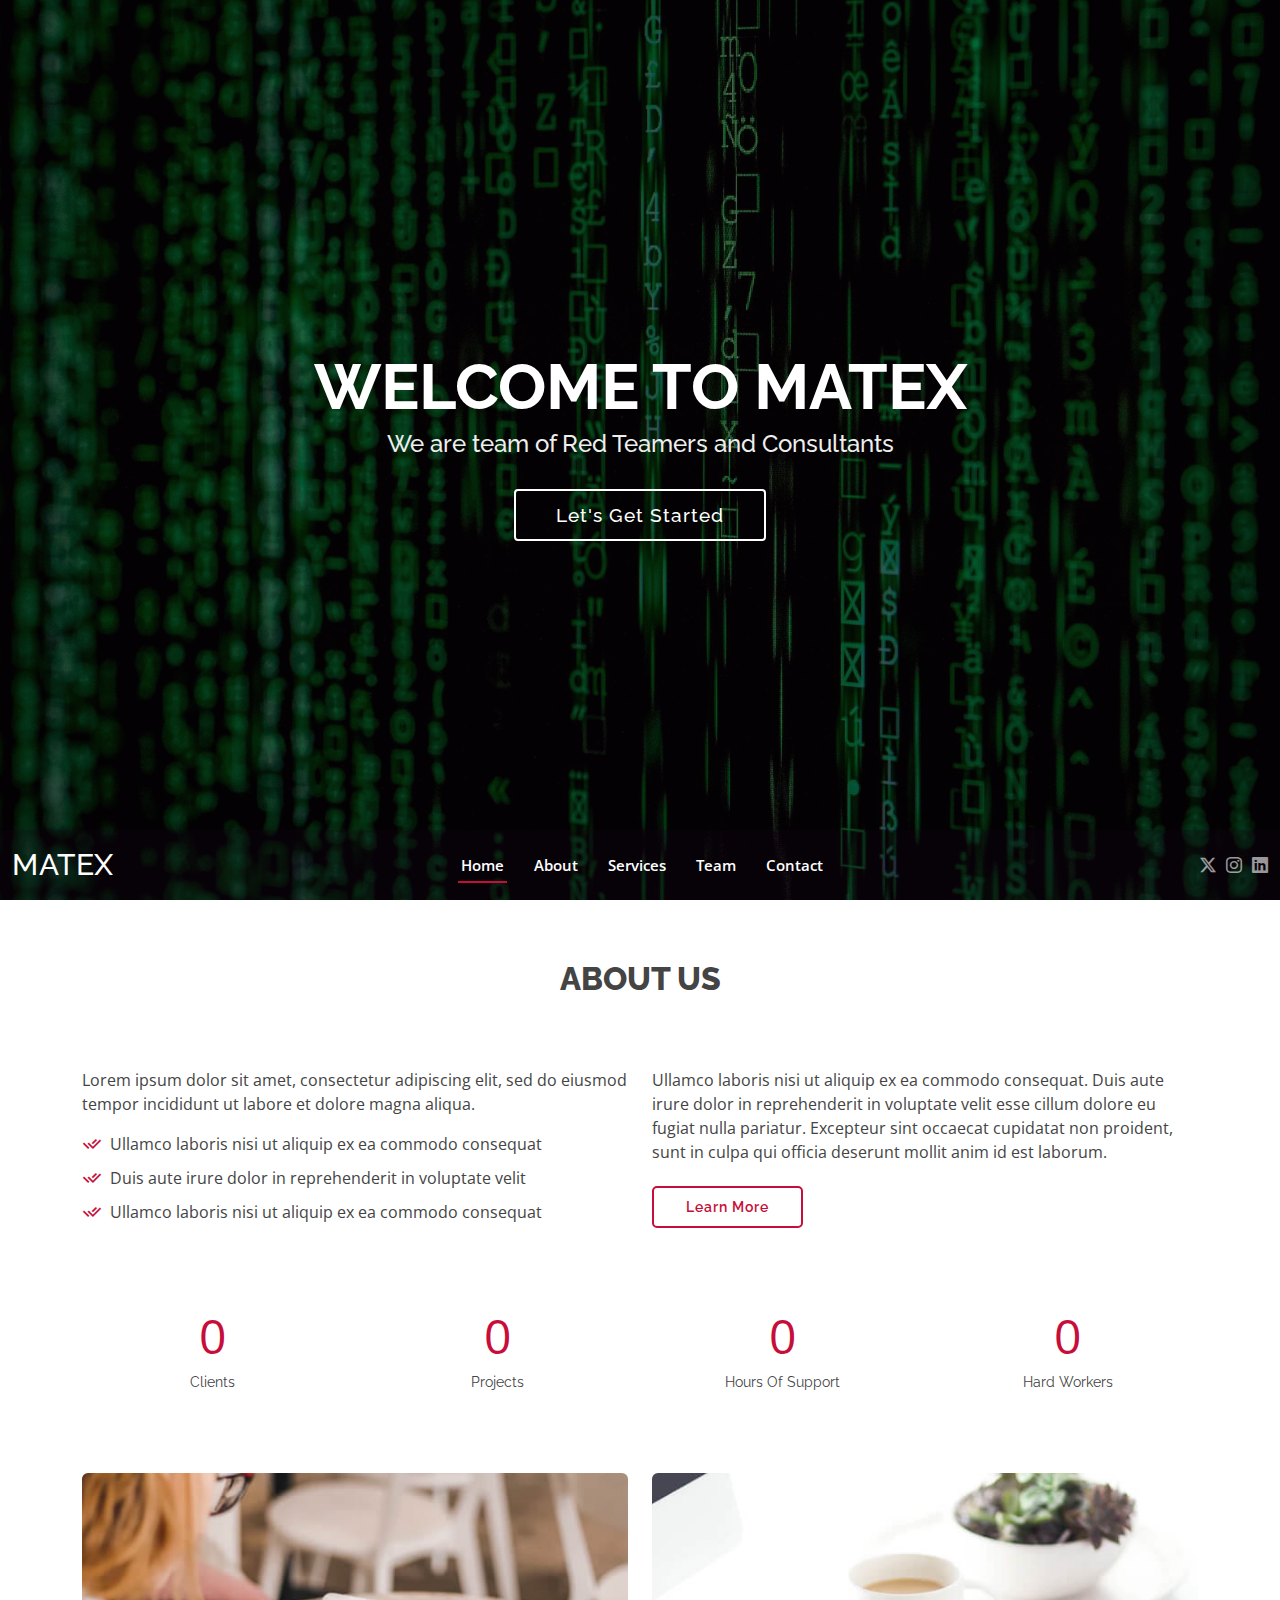
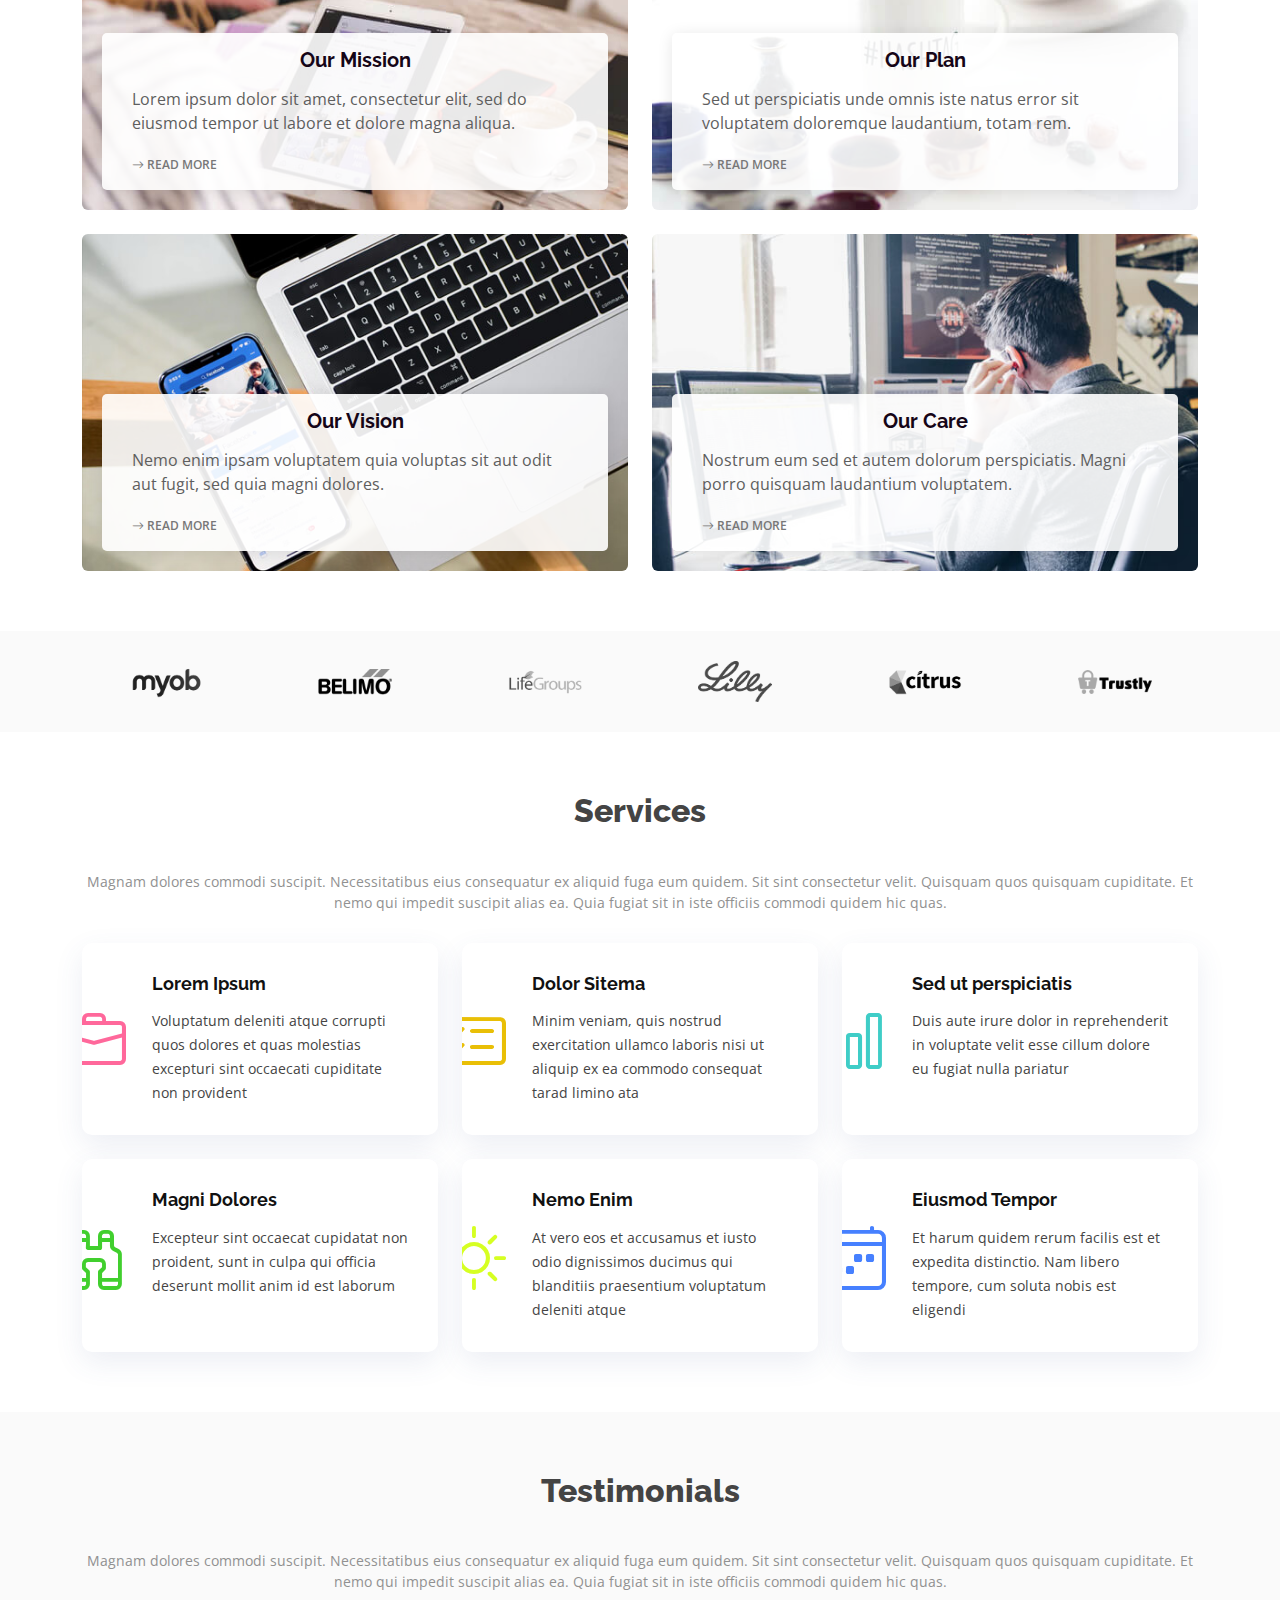
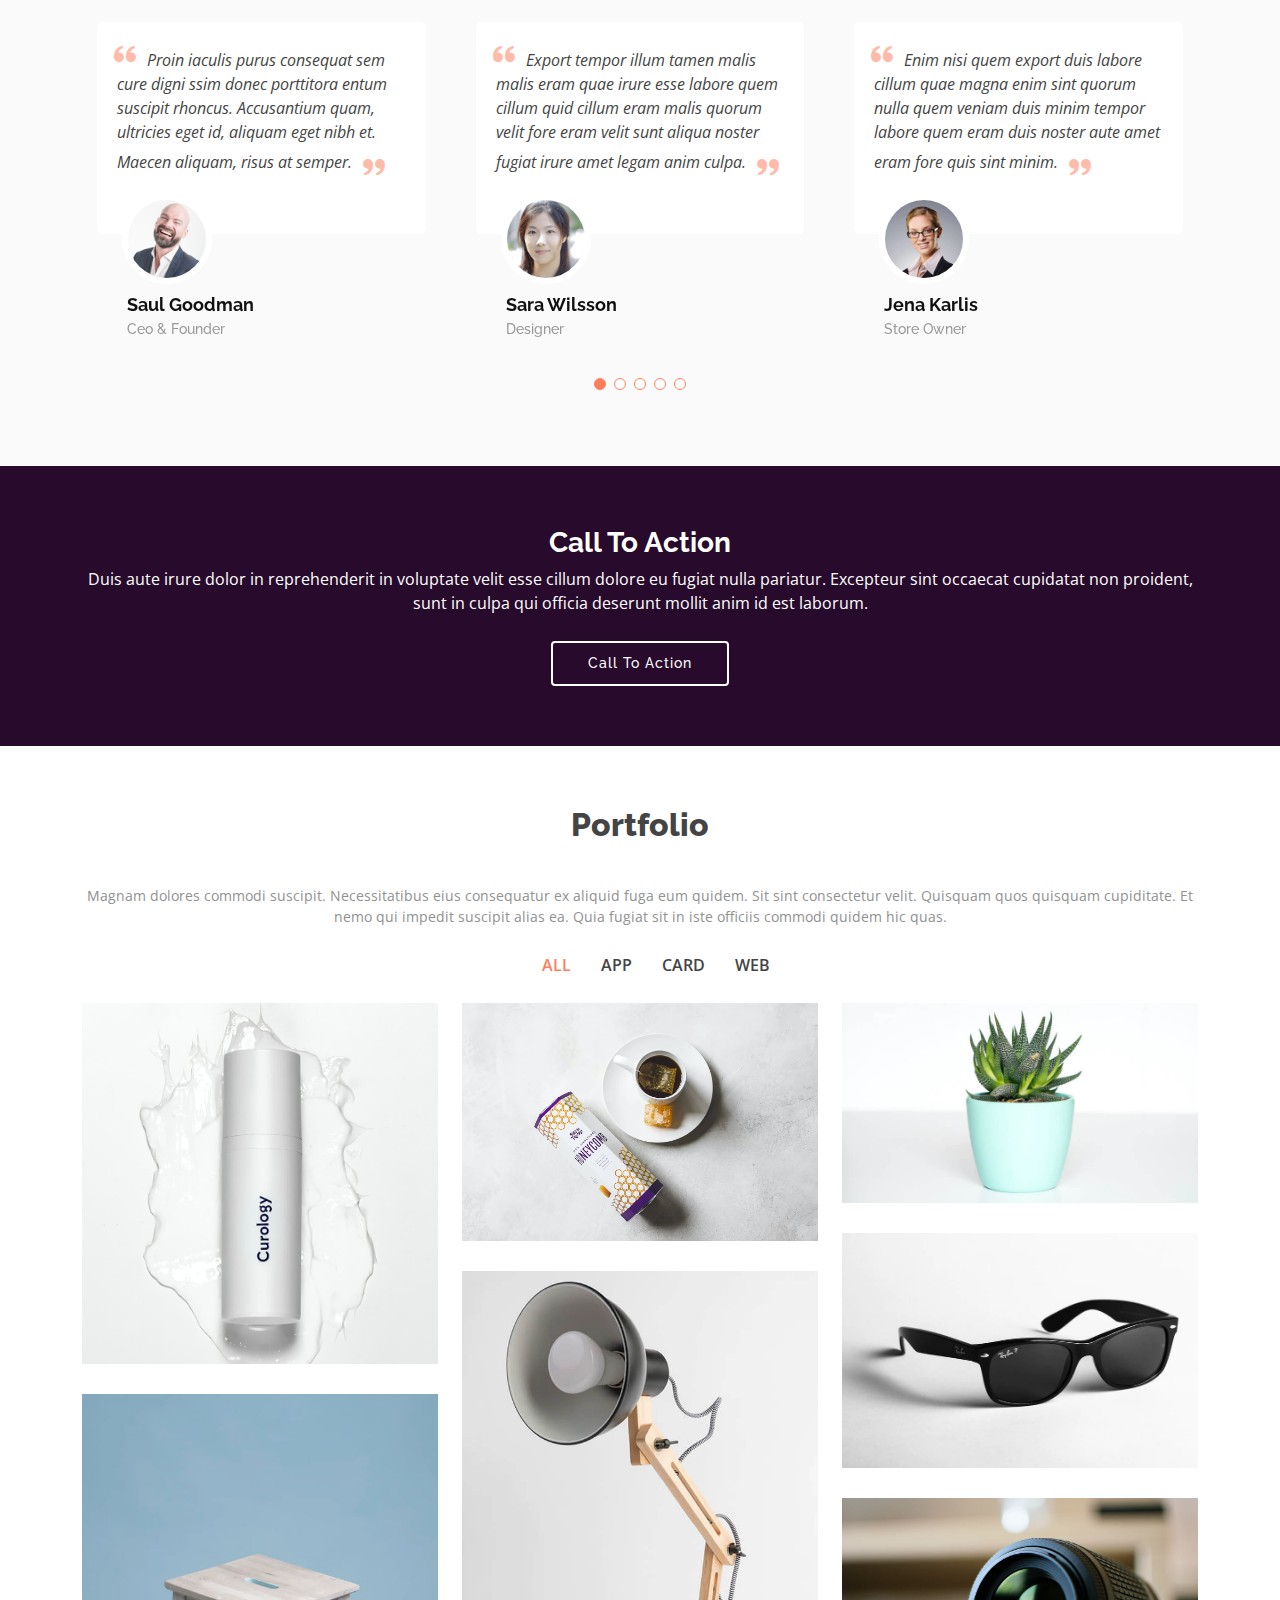
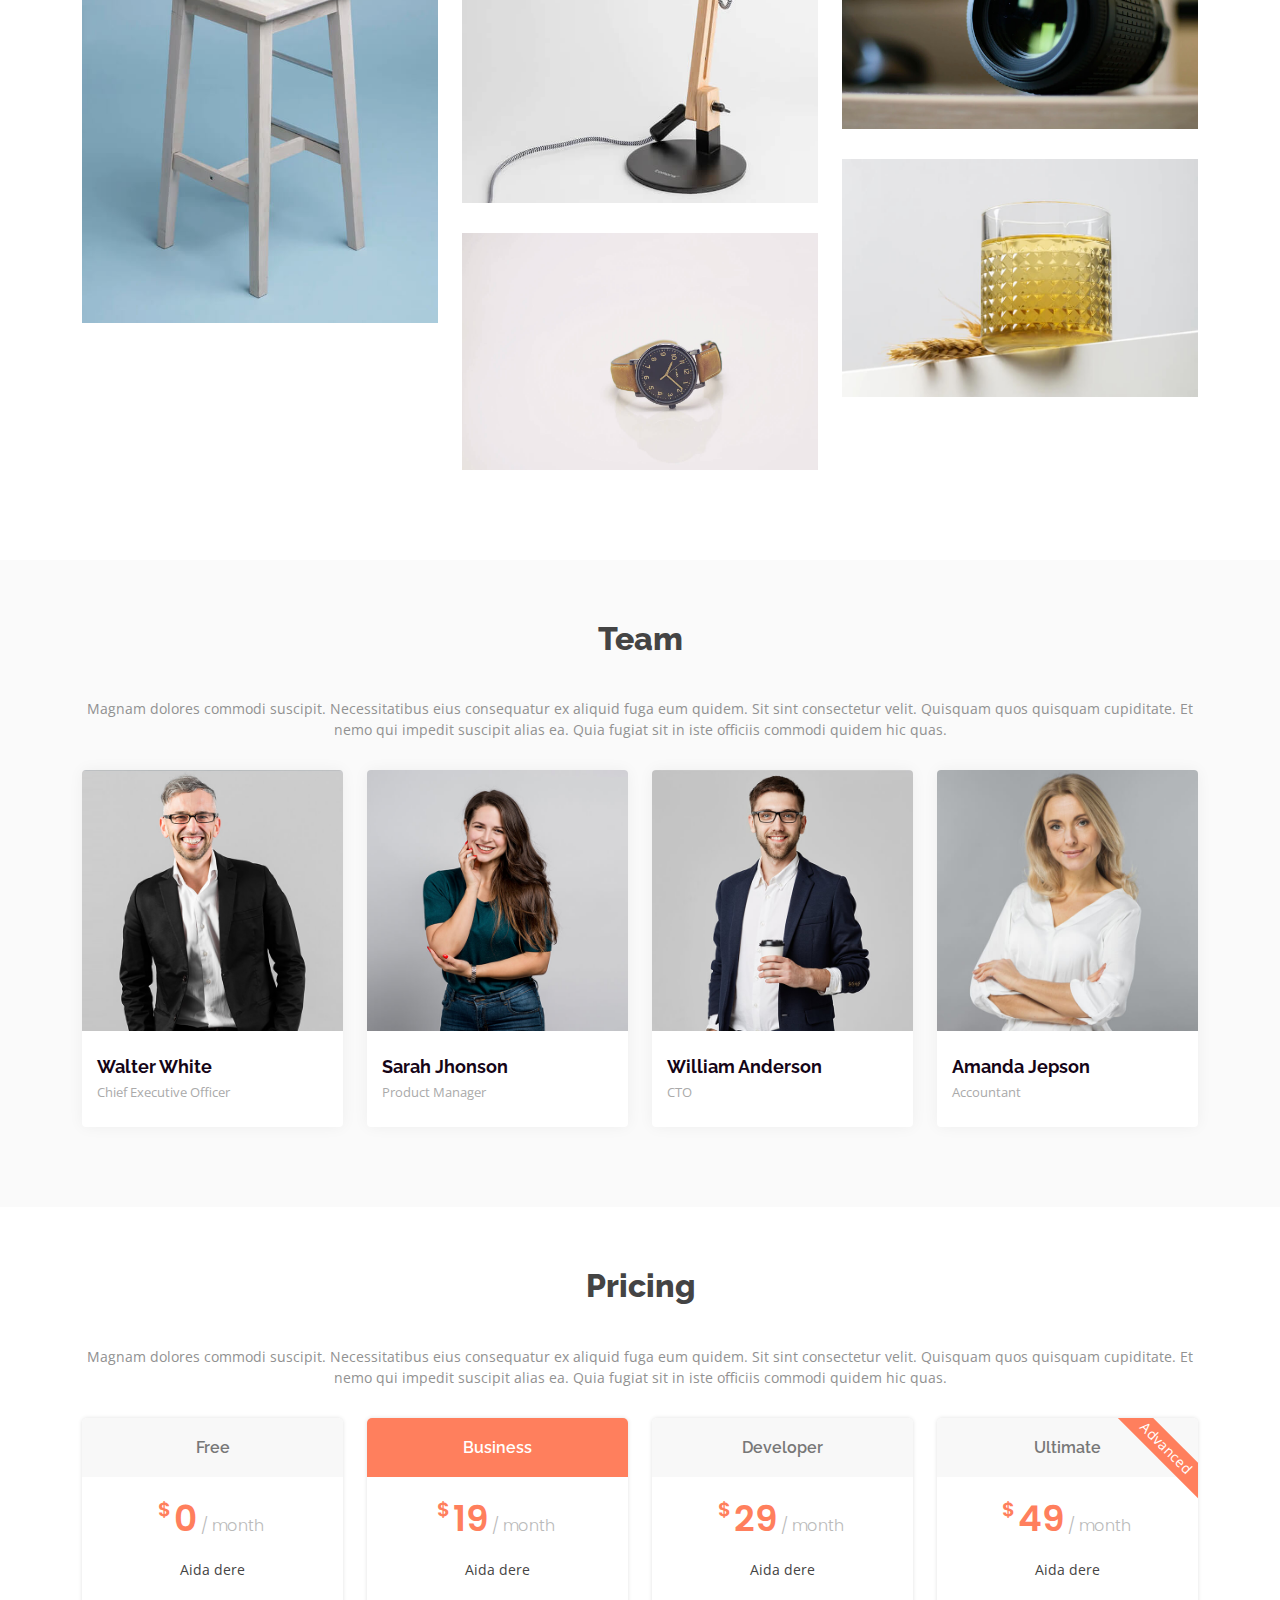
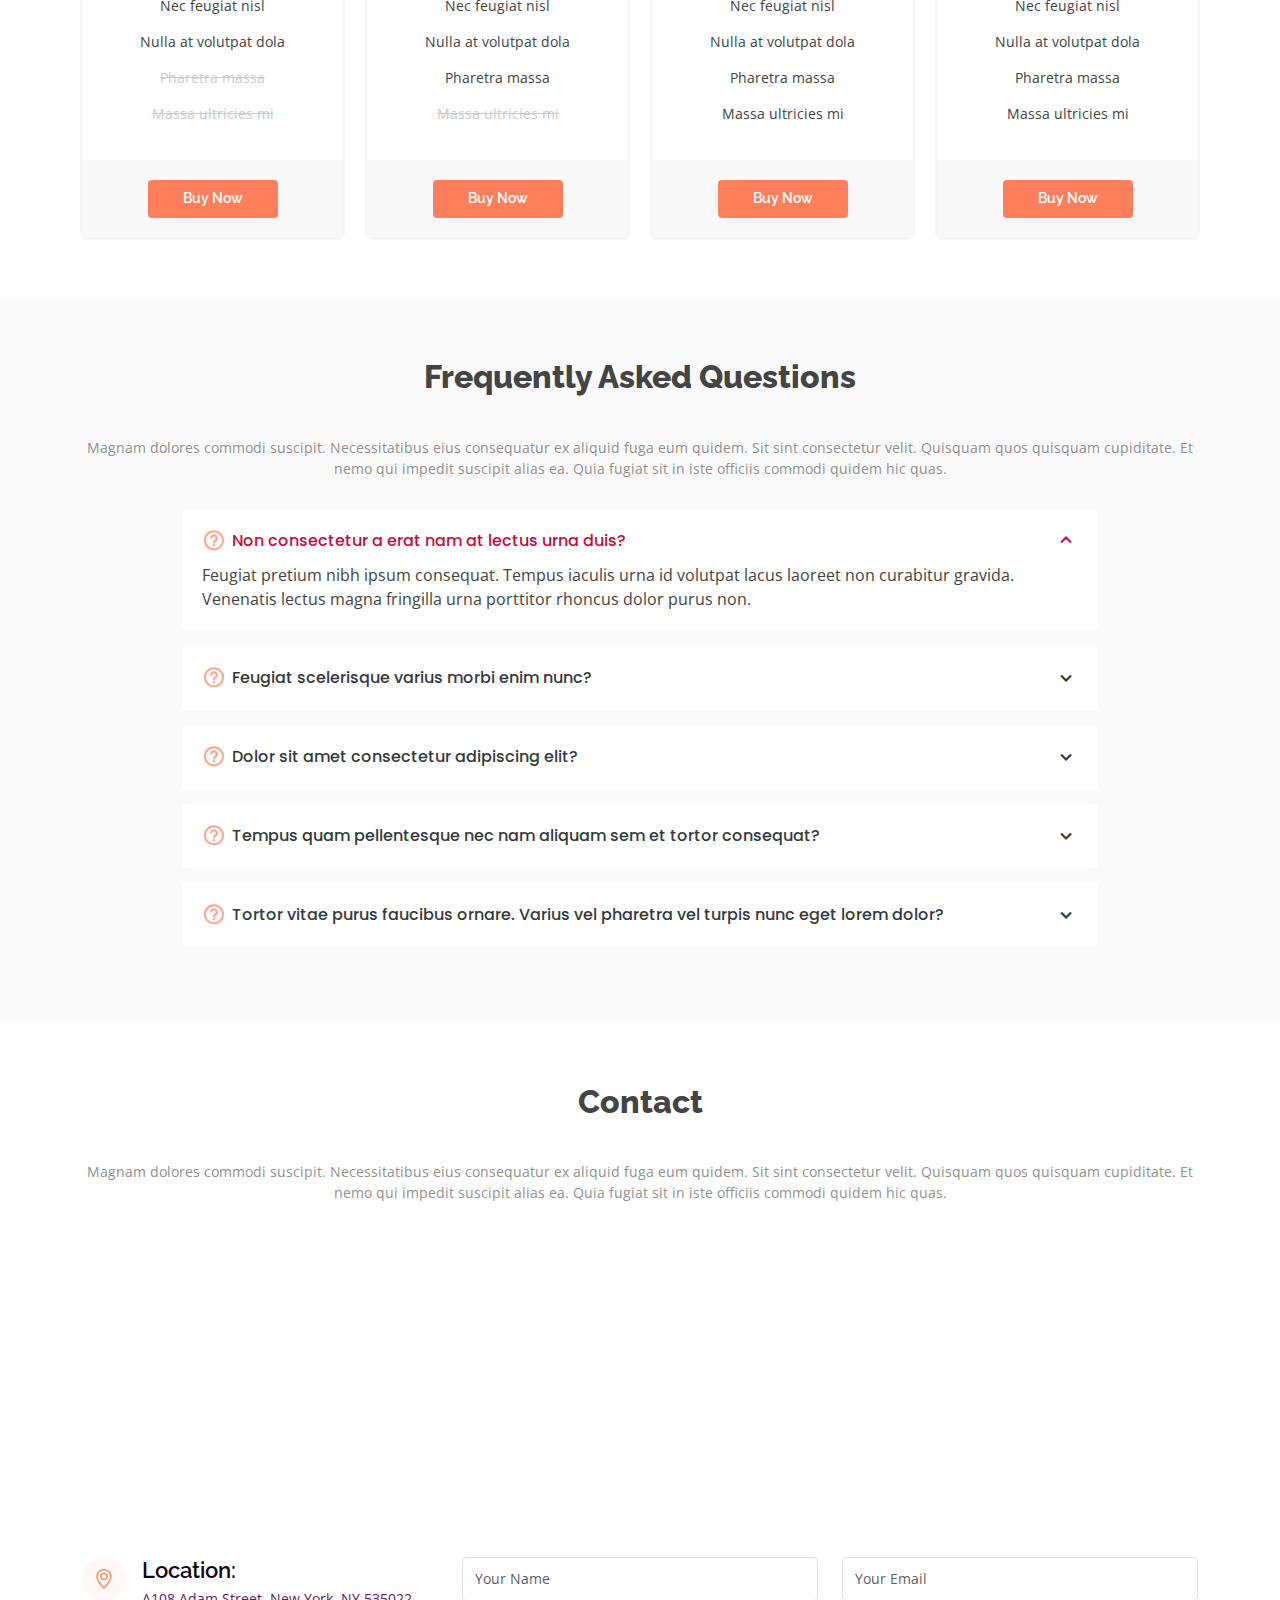
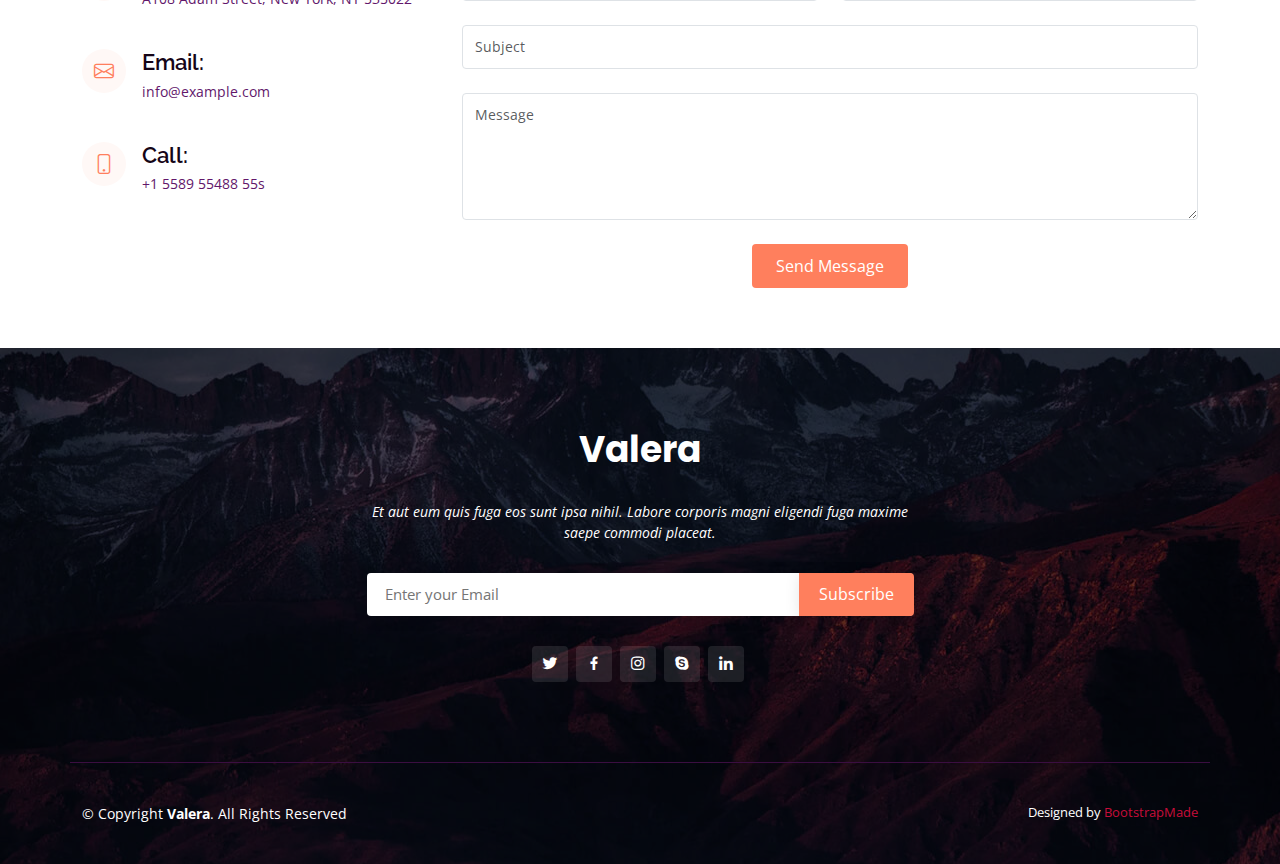
==== commit b497cb34: "basic changes with images and color" ====
--- a/index.html
+++ b/index.html
@@ -5,12 +5,12 @@
   <meta charset="utf-8">
   <meta content="width=device-width, initial-scale=1.0" name="viewport">
 
-  <title>Valera Bootstrap Template - Index</title>
+  <title>MATEX</title>
   <meta content="" name="description">
   <meta content="" name="keywords">
 
   <!-- Favicons -->
-  <link href="assets/img/favicon.png" rel="icon">
+  <link href="assets/img/favicon-32x32.png" rel="icon">
   <link href="assets/img/apple-touch-icon.png" rel="apple-touch-icon">
 
   <!-- Google Fonts -->
@@ -42,8 +42,8 @@
   <section id="hero">
     <div class="hero-container">
       <h1>Welcome to MATEX</h1>
-      <h2>We are team of talented security consultant</h2>
-      <a href="#about" class="btn-get-started scrollto">Get Started</a>
+      <h2>We are team of Red Teamers and Consultants</h2>
+      <a href="#about" class="btn-get-started scrollto" style="font-size: 1.2rem;">Let's Get Started</a>
     </div>
   </section><!-- End Hero -->
 
@@ -51,7 +51,8 @@
   <header id="header" class="d-flex align-items-center ">
     <div class="container-fluid d-flex align-items-center justify-content-lg-between">
 
-      <h1 class="logo me-auto me-lg-0"><a href="index.html">Valera</a></h1>
+      <!--<h1 class="logo me-auto me-lg-0"><a href="index.html"><img src="./assets/img/apple-touch-icon.png"/></a></h1> -->
+      <h1 class="logo me-auto me-lg-0"><a href="index.html">MATEX</a></h1>
       <!-- Uncomment below if you prefer to use an image logo -->
       <!-- <a href="index.html" class="logo me-auto me-lg-0"><img src="assets/img/logo.png" alt="" class="img-fluid"></a>-->
 
@@ -60,9 +61,9 @@
           <li><a class="nav-link scrollto active" href="#hero">Home</a></li>
           <li><a class="nav-link scrollto" href="#about">About</a></li>
           <li><a class="nav-link scrollto" href="#services">Services</a></li>
-          <li><a class="nav-link scrollto " href="#portfolio">Portfolio</a></li>
+          <!-- <li><a class="nav-link scrollto " href="#portfolio">Portfolio</a></li> -->
           <li><a class="nav-link scrollto" href="#team">Team</a></li>
-          <li class="dropdown"><a href="#"><span>Drop Down</span> <i class="bi bi-chevron-down"></i></a>
+          <!-- <li class="dropdown"><a href="#"><span>Drop Down</span> <i class="bi bi-chevron-down"></i></a>
             <ul>
               <li><a href="#">Drop Down 1</a></li>
               <li class="dropdown"><a href="#"><span>Deep Drop Down</span> <i class="bi bi-chevron-right"></i></a>
@@ -78,17 +79,16 @@
               <li><a href="#">Drop Down 3</a></li>
               <li><a href="#">Drop Down 4</a></li>
             </ul>
-          </li>
+          </li> -->
           <li><a class="nav-link scrollto" href="#contact">Contact</a></li>
         </ul>
         <i class="bi bi-list mobile-nav-toggle"></i>
       </nav><!-- .navbar -->
 
       <div class="header-social-links d-flex align-items-center">
-        <a href="#" class="twitter"><i class="bi bi-twitter"></i></a>
-        <a href="#" class="facebook"><i class="bi bi-facebook"></i></a>
-        <a href="#" class="instagram"><i class="bi bi-instagram"></i></a>
-        <a href="#" class="linkedin"><i class="bi bi-linkedin"></i></i></a>
+        <a href="#" class="twitter"><i class="bi bi-twitter-x"></i></a>
+        <a href="https://www.instagram.com/matexconsultancy/?igsh=MXhycHdqNjBlOGswZQ%3D%3D&utm_source=qr" class="instagram"><i class="bi bi-instagram"></i></a>
+        <a href="https://www.linkedin.com/company/matex-infosec-consultancy/" class="linkedin"><i class="bi bi-linkedin"></i></i></a>
       </div>
 
     </div>
@@ -101,7 +101,7 @@
       <div class="container">
 
         <div class="section-title">
-          <h2>About Us</h2>
+          <h2 style="text-transform:uppercase;">About Us</h2>
         </div>
 
         <div class="row content">
@@ -122,7 +122,7 @@
               velit esse cillum dolore eu fugiat nulla pariatur. Excepteur sint occaecat cupidatat non proident, sunt in
               culpa qui officia deserunt mollit anim id est laborum.
             </p>
-            <a href="#" class="btn-learn-more">Learn More</a>
+            <a href="https://www.linkedin.com/company/matex-infosec-consultancy/" class="btn-learn-more">Learn More</a>
           </div>
         </div>
 
@@ -136,22 +136,22 @@
         <div class="row counters">
 
           <div class="col-lg-3 col-6 text-center">
-            <span data-purecounter-start="0" data-purecounter-end="232" data-purecounter-duration="1" class="purecounter"></span>
+            <span data-purecounter-start="0" data-purecounter-end="4" data-purecounter-duration="1" class="purecounter"></span>
             <p>Clients</p>
           </div>
 
           <div class="col-lg-3 col-6 text-center">
-            <span data-purecounter-start="0" data-purecounter-end="521" data-purecounter-duration="1" class="purecounter"></span>
+            <span data-purecounter-start="0" data-purecounter-end="4" data-purecounter-duration="1" class="purecounter"></span>
             <p>Projects</p>
           </div>
 
           <div class="col-lg-3 col-6 text-center">
-            <span data-purecounter-start="0" data-purecounter-end="1463" data-purecounter-duration="1" class="purecounter"></span>
+            <span data-purecounter-start="0" data-purecounter-end="24" data-purecounter-duration="1" class="purecounter"></span>
             <p>Hours Of Support</p>
           </div>
 
           <div class="col-lg-3 col-6 text-center">
-            <span data-purecounter-start="0" data-purecounter-end="15" data-purecounter-duration="1" class="purecounter"></span>
+            <span data-purecounter-start="0" data-purecounter-end="10" data-purecounter-duration="1" class="purecounter"></span>
             <p>Hard Workers</p>
           </div>
 
--- a/assets/css/style.css
+++ b/assets/css/style.css
@@ -15,12 +15,12 @@
 }
 
 a {
-  color: #ff7f5d;
+  color:#C70D3A;
   text-decoration: none;
 }
 
 a:hover {
-  color: #ffa790;
+  color: #C70D3A;
   text-decoration: none;
 }
 
@@ -52,7 +52,7 @@
   position: fixed;
   top: calc(50% - 30px);
   left: calc(50% - 30px);
-  border: 6px solid #ff7f5d;
+  border: 6px solid #02383C;
   border-top-color: white;
   border-radius: 50%;
   width: 60px;
@@ -80,7 +80,7 @@
   right: 15px;
   bottom: 15px;
   z-index: 996;
-  background: #ff7f5d;
+  background: #02383C;
   width: 40px;
   height: 40px;
   border-radius: 4px;
@@ -94,7 +94,7 @@
 }
 
 .back-to-top:hover {
-  background: #ff9f86;
+  background: #C70D3A;
   color: #fff;
 }
 
@@ -242,7 +242,7 @@
   height: 2px;
   bottom: -7px;
   left: 0;
-  background-color: #ff7f5d;
+  background-color:#C70D3A ;
   visibility: hidden;
   width: 0px;
   transition: all 0.3s ease-in-out 0s;
@@ -296,7 +296,7 @@
 .navbar .dropdown ul a:hover,
 .navbar .dropdown ul .active:hover,
 .navbar .dropdown ul li:hover>a {
-  color: #ff7f5d;
+  color: #C70D3A;
 }
 
 .navbar .dropdown:hover>ul {
@@ -463,7 +463,8 @@
 
 #hero:before {
   content: "";
-  background: rgba(21, 5, 23, 0.5) linear-gradient(rgba(26, 0, 33, 0.5) 0%, rgba(26, 0, 33, 0.5) 5%, rgba(38, 6, 51, 0.5) 40%, rgba(147, 47, 69, 0.7) 76%, rgba(236, 97, 93, 0.7) 94%, rgba(236, 97, 93, 0.5) 100%) repeat scroll 0% 0%;
+  /* background: rgba(21, 5, 23, 0.5) linear-gradient(rgba(0, 0, 0, 0.5),100%); */
+  background: rgba(5, 1, 5, 0.5); 
   position: absolute;
   bottom: 0;
   top: 0;
@@ -514,8 +515,8 @@
 }
 
 #hero .btn-get-started:hover {
-  background: #ff7f5d;
-  border: 2px solid #ff7f5d;
+  border: 2px solid #C70D3A;
+  transition: 0.1s ease-in-out;
 }
 
 @media (min-width: 1024px) {
@@ -555,7 +556,7 @@
 
 .section-title h2 {
   font-size: 32px;
-  font-weight: 700;
+  font-weight: 800;
   margin-bottom: 20px;
   padding-bottom: 20px;
   position: relative;
@@ -567,7 +568,6 @@
   display: block;
   width: 50px;
   height: 3px;
-  background: #ff7f5d;
   bottom: 0;
   left: calc(50% - 25px);
 }
@@ -582,7 +582,7 @@
 # About
 --------------------------------------------------------------*/
 .about .content h3 {
-  font-weight: 600;
+  font-weight: 800;
   font-size: 26px;
 }
 
@@ -605,7 +605,7 @@
   left: 0;
   top: 2px;
   font-size: 20px;
-  color: #ff7f5d;
+  color: #C70D3A;
   line-height: 1;
 }
 
@@ -623,15 +623,15 @@
   border-radius: 5px;
   transition: 0.3s;
   line-height: 1;
-  color: #ff7f5d;
+  color: #C70D3A;
   animation-delay: 0.8s;
   margin-top: 6px;
-  border: 2px solid #ff7f5d;
+  border: 2px solid #C70D3A;
 }
 
 .about .content .btn-learn-more:hover {
-  background: #ff7f5d;
-  color: #fff;
+  background: #C70D3A;
+  color: white;
   text-decoration: none;
 }
 
@@ -645,7 +645,7 @@
 .counts .counters span {
   font-size: 48px;
   display: block;
-  color: #ff7f5d;
+  color: #C70D3A;
 }
 
 .counts .counters p {
@@ -670,7 +670,7 @@
 
 .our-values .card-body {
   z-index: 10;
-  background: rgba(255, 255, 255, 0.9);
+  background: rgba(255, 255, 255, 0.9); 
   padding: 15px 30px;
   box-shadow: 0px 2px 15px rgba(0, 0, 0, 0.1);
   transition: 0.3s;
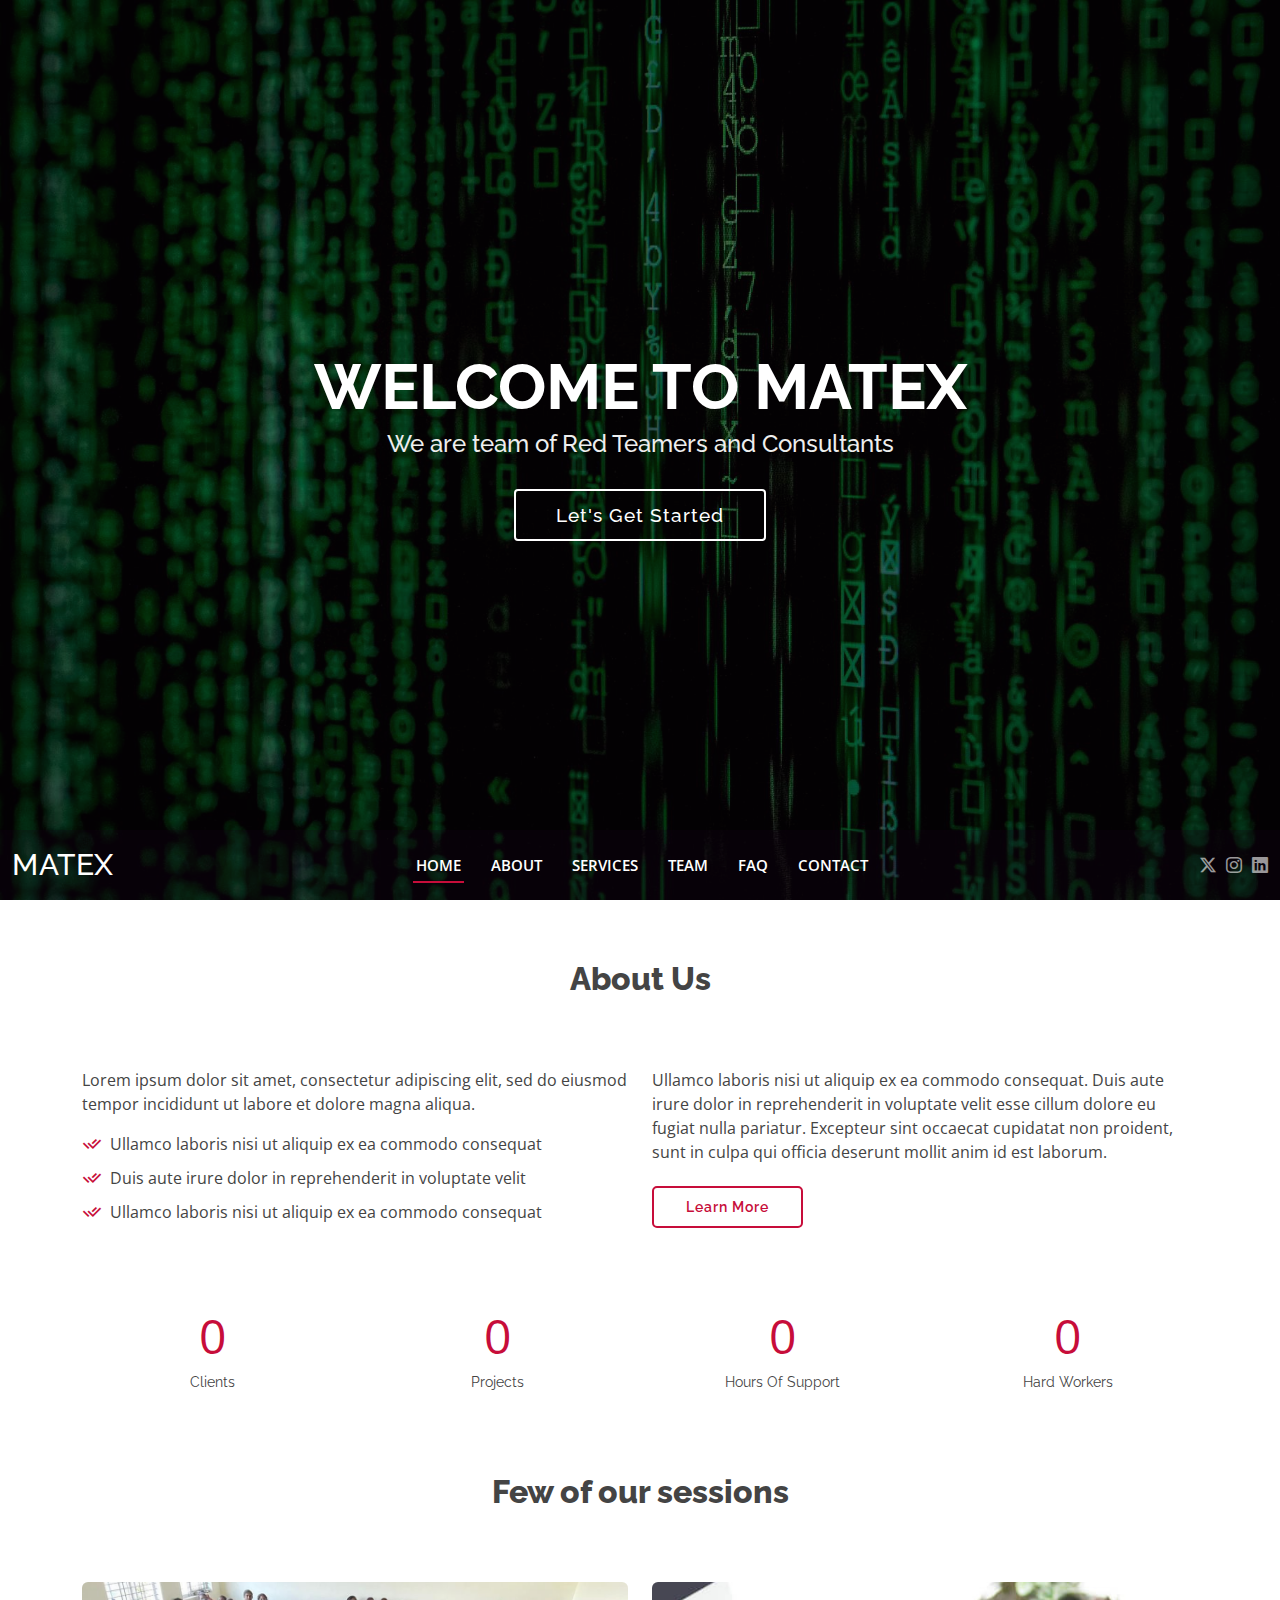
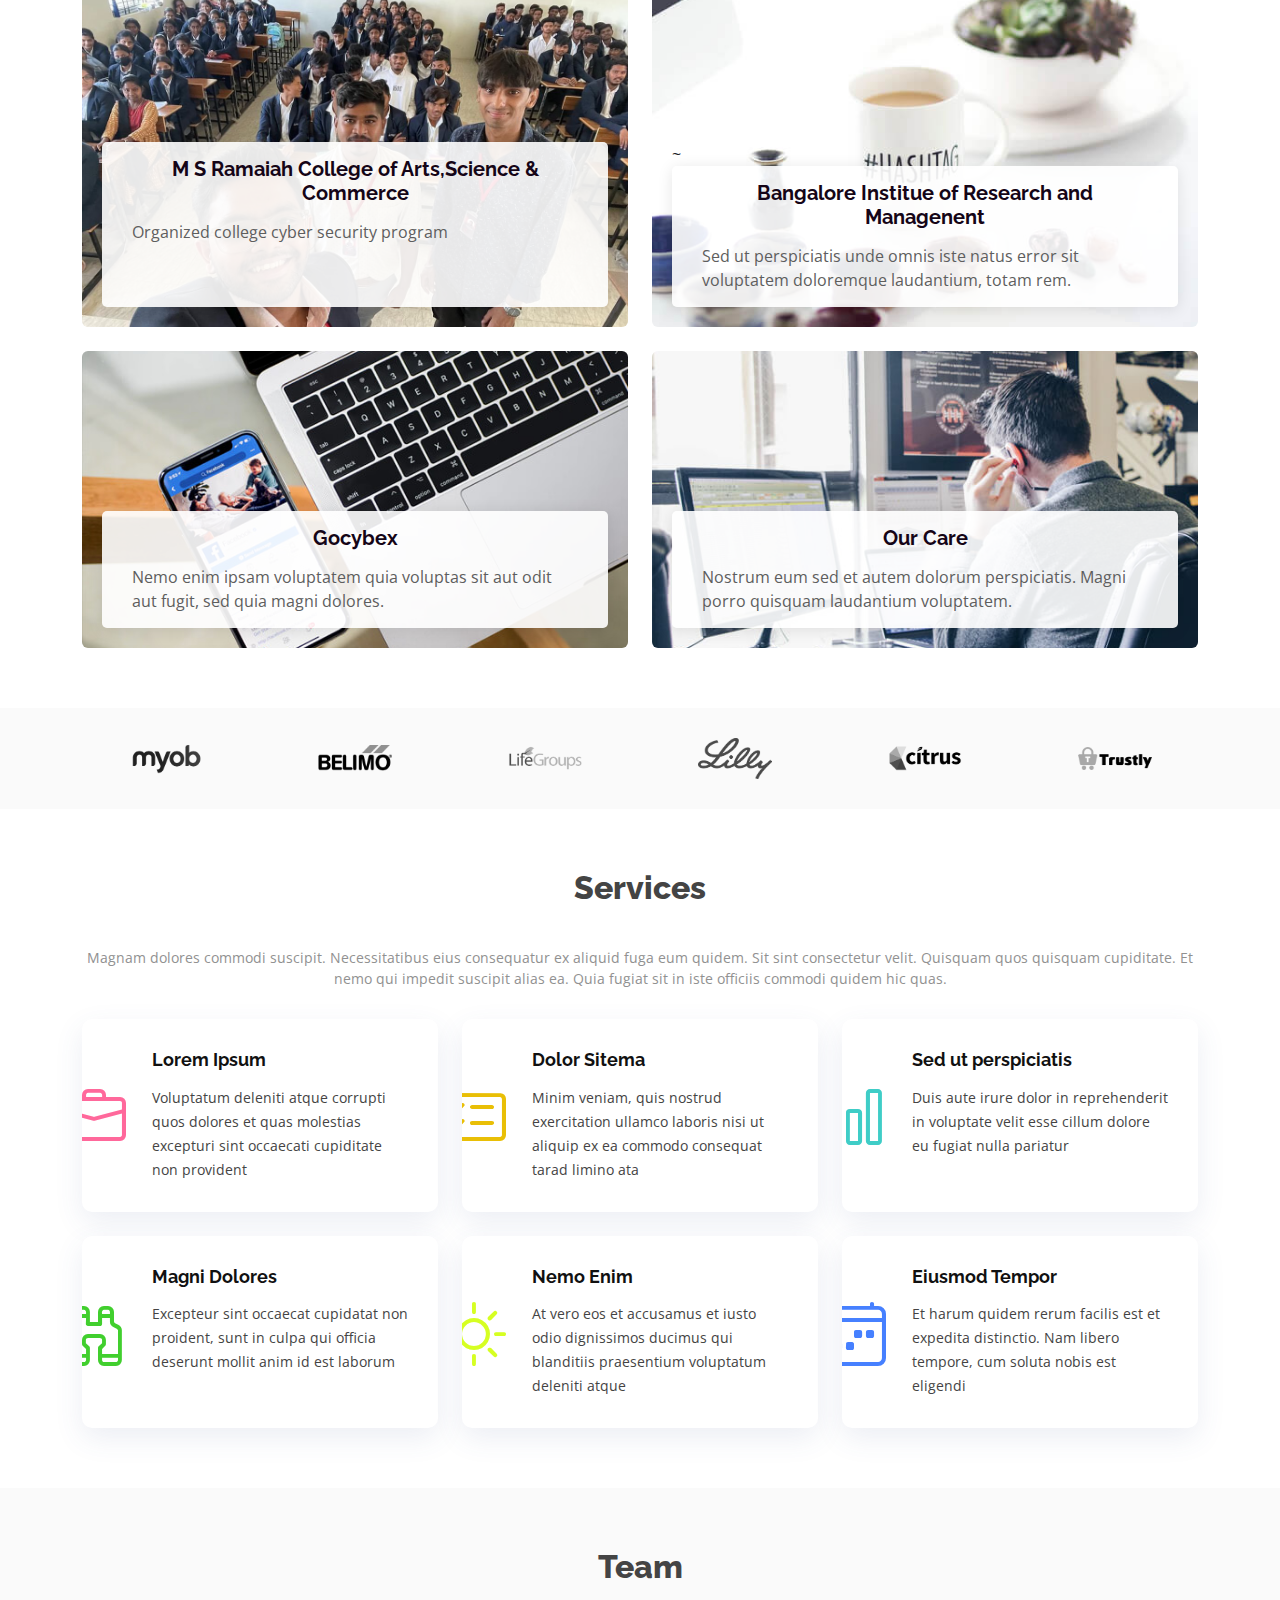
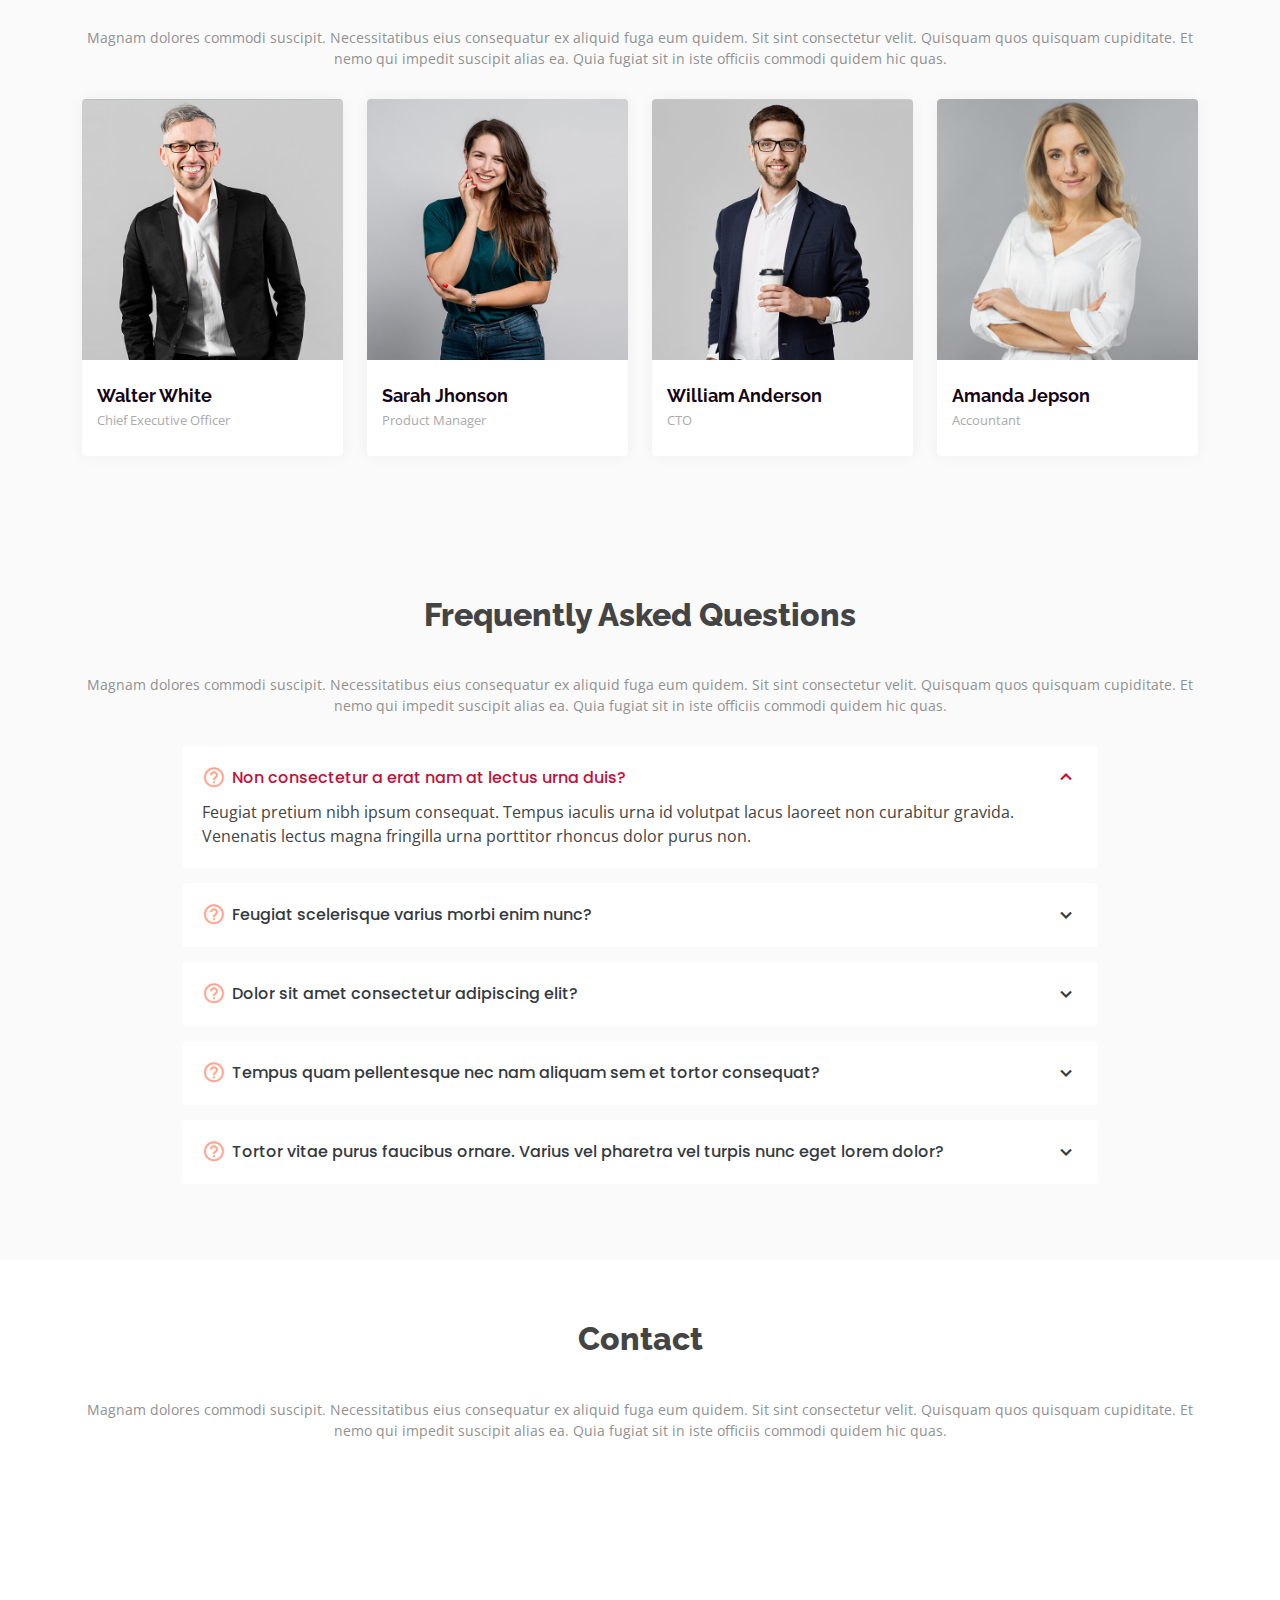
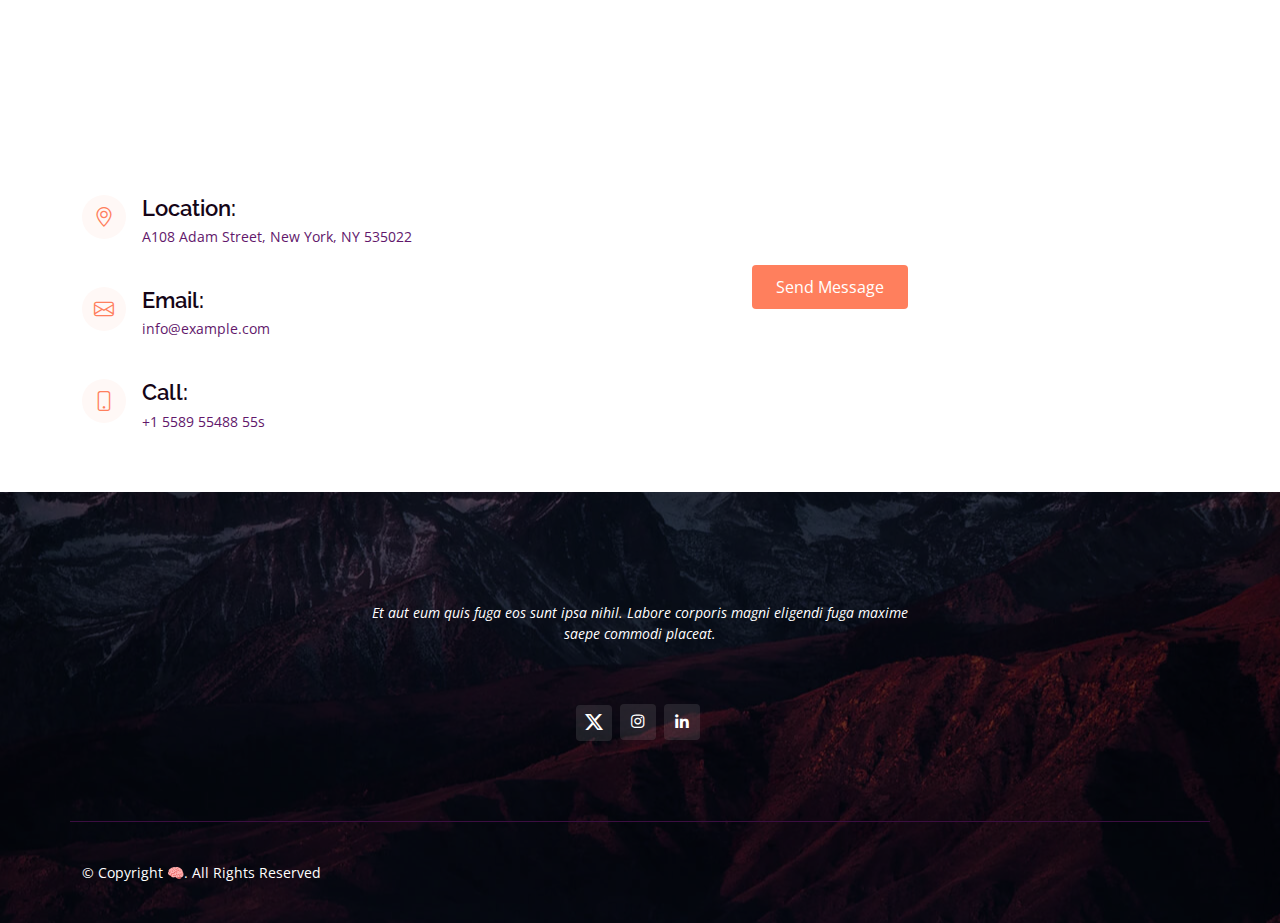
==== commit 731d0646: "finalize the color scheme" ====
--- a/index.html
+++ b/index.html
@@ -58,11 +58,12 @@
 
       <nav id="navbar" class="navbar order-last order-lg-0">
         <ul>
-          <li><a class="nav-link scrollto active" href="#hero">Home</a></li>
-          <li><a class="nav-link scrollto" href="#about">About</a></li>
-          <li><a class="nav-link scrollto" href="#services">Services</a></li>
+          <li><a class="nav-link scrollto active" href="#hero" style="text-transform: uppercase;">Home</a></li>
+          <li><a class="nav-link scrollto" href="#about" style="text-transform: uppercase;">About</a></li>
+          <li><a class="nav-link scrollto" href="#services" style="text-transform: uppercase;">Services</a></li>
           <!-- <li><a class="nav-link scrollto " href="#portfolio">Portfolio</a></li> -->
-          <li><a class="nav-link scrollto" href="#team">Team</a></li>
+          <li><a class="nav-link scrollto" href="#team" style="text-transform: uppercase;">Team</a></li>
+          <li><a class="nav-link scrollto" href="#faq" style="text-transform: uppercase;">FAQ</a></li>
           <!-- <li class="dropdown"><a href="#"><span>Drop Down</span> <i class="bi bi-chevron-down"></i></a>
             <ul>
               <li><a href="#">Drop Down 1</a></li>
@@ -80,7 +81,7 @@
               <li><a href="#">Drop Down 4</a></li>
             </ul>
           </li> -->
-          <li><a class="nav-link scrollto" href="#contact">Contact</a></li>
+          <li><a class="nav-link scrollto" href="#contact" style="text-transform: uppercase;">Contact</a></li>
         </ul>
         <i class="bi bi-list mobile-nav-toggle"></i>
       </nav><!-- .navbar -->
@@ -101,7 +102,7 @@
       <div class="container">
 
         <div class="section-title">
-          <h2 style="text-transform:uppercase;">About Us</h2>
+          <h2>About Us</h2>
         </div>
 
         <div class="row content">
@@ -127,7 +128,7 @@
         </div>
 
       </div>
-    </section><!-- End About Section -->
+    </section> <!-- End About Section -->
 
     <!-- ======= Counts Section ======= -->
     <section id="counts" class="counts">
@@ -160,26 +161,30 @@
       </div>
     </section><!-- End Counts Section -->
 
-    <!-- ======= Our Values Section ======= -->
+
+    <!--===============photos====================-->
+    <!-- ======= Our Values Section -->
     <section id="our-values" class="our-values">
       <div class="container">
-
+        <div class="section-title">
+          <h2>Few of our sessions</h2>
+        </div>
         <div class="row">
           <div class="col-md-6 d-flex align-items-stretch">
-            <div class="card" style='background-image: url("assets/img/our-values-1.jpg");'>
+            <div class="card" style='background-image: url("assets/img/ov1.jpg");'>
               <div class="card-body">
-                <h5 class="card-title"><a href="">Our Mission</a></h5>
-                <p class="card-text">Lorem ipsum dolor sit amet, consectetur elit, sed do eiusmod tempor ut labore et dolore magna aliqua.</p>
-                <div class="read-more"><a href="#"><i class="bi bi-arrow-right"></i> Read More</a></div>
+                <h5 class="card-title"><a href="">M S Ramaiah College of Arts,Science & Commerce</a></h5>
+                <p class="card-text">Organized college cyber security program</p>
+                <!-- <div class="read-more"><a href="#"><i class="bi bi-arrow-right"></i> Read More</a></div> -->
               </div>
             </div>
           </div>
           <div class="col-md-6 d-flex align-items-stretch mt-4 mt-md-0">
-            <div class="card" style='background-image: url("assets/img/our-values-2.jpg");'>
+            <div class="card" style='background-image: url("assets/img/our-values-2.jpg");'>~
               <div class="card-body">
-                <h5 class="card-title"><a href="">Our Plan</a></h5>
+                <h5 class="card-title"><a href="">Bangalore Institue of Research and Managenent</a></h5>
                 <p class="card-text">Sed ut perspiciatis unde omnis iste natus error sit voluptatem doloremque laudantium, totam rem.</p>
-                <div class="read-more"><a href="#"><i class="bi bi-arrow-right"></i> Read More</a></div>
+                <!-- <div class="read-more"><a href="#"><i class="bi bi-arrow-right"></i> Read More</a></div> -->
               </div>
             </div>
 
@@ -187,9 +192,9 @@
           <div class="col-md-6 d-flex align-items-stretch mt-4">
             <div class="card" style='background-image: url("assets/img/our-values-3.jpg");'>
               <div class="card-body">
-                <h5 class="card-title"><a href="">Our Vision</a></h5>
+                <h5 class="card-title"><a href="">Gocybex</a></h5>
                 <p class="card-text">Nemo enim ipsam voluptatem quia voluptas sit aut odit aut fugit, sed quia magni dolores.</p>
-                <div class="read-more"><a href="#"><i class="bi bi-arrow-right"></i> Read More</a></div>
+                <!-- <div class="read-more"><a href="#"><i class="bi bi-arrow-right"></i> Read More</a></div> -->
               </div>
             </div>
           </div>
@@ -198,14 +203,14 @@
               <div class="card-body">
                 <h5 class="card-title"><a href="">Our Care</a></h5>
                 <p class="card-text">Nostrum eum sed et autem dolorum perspiciatis. Magni porro quisquam laudantium voluptatem.</p>
-                <div class="read-more"><a href="#"><i class="bi bi-arrow-right"></i> Read More</a></div>
-              </div>
-            </div>
-          </div>
-        </div>
-
-      </div>
-    </section><!-- End Our Values Section -->
+                <!-- <div class="read-more"><a href="#"><i class="bi bi-arrow-right"></i> Read More</a></div> -->
+              </div>
+            </div>
+          </div>
+        </div>
+
+      </div>
+    </section> <!-- End Our Values Section -->
 
     <!-- ======= Clients Section ======= -->
     <section id="clients" class="clients section-bg">
@@ -301,7 +306,7 @@
       </div>
     </section><!-- End Services Section -->
 
-    <!-- ======= Testimonials Section ======= -->
+    <!-- ======= Testimonials Section 
     <section id="testimonials" class="testimonials section-bg">
       <div class="container">
 
@@ -324,7 +329,7 @@
                 <h3>Saul Goodman</h3>
                 <h4>Ceo &amp; Founder</h4>
               </div>
-            </div><!-- End testimonial item -->
+            </div> 
 
             <div class="swiper-slide">
               <div class="testimonial-item">
@@ -337,7 +342,7 @@
                 <h3>Sara Wilsson</h3>
                 <h4>Designer</h4>
               </div>
-            </div><!-- End testimonial item -->
+            </div>
 
             <div class="swiper-slide">
               <div class="testimonial-item">
@@ -350,7 +355,7 @@
                 <h3>Jena Karlis</h3>
                 <h4>Store Owner</h4>
               </div>
-            </div><!-- End testimonial item -->
+            </div>
 
             <div class="swiper-slide">
               <div class="testimonial-item">
@@ -363,7 +368,7 @@
                 <h3>Matt Brandon</h3>
                 <h4>Freelancer</h4>
               </div>
-            </div><!-- End testimonial item -->
+            </div>
 
             <div class="swiper-slide">
               <div class="testimonial-item">
@@ -376,16 +381,16 @@
                 <h3>John Larson</h3>
                 <h4>Entrepreneur</h4>
               </div>
-            </div><!-- End testimonial item -->
+            </div>
 
           </div>
           <div class="swiper-pagination"></div>
         </div>
 
       </div>
-    </section><!-- End Testimonials Section -->
-
-    <!-- ======= Cta Section ======= -->
+    </section> End Testimonials Section -->
+
+    <!-- ======= Cta Section ======= 
     <section id="cta" class="cta">
       <div class="container">
 
@@ -396,9 +401,9 @@
         </div>
 
       </div>
-    </section><!-- End Cta Section -->
-
-    <!-- ======= Portfolio Section ======= -->
+    </section>  End Cta Section -->
+
+    <!-- ======= Portfolio Section ======= 
     <section id="portfolio" class="portfolio">
       <div class="container">
 
@@ -509,7 +514,7 @@
         </div>
 
       </div>
-    </section><!-- End Portfolio Section -->
+    </section> End Portfolio Section -->
 
     <!-- ======= Team Section ======= -->
     <section id="team" class="team section-bg">
@@ -599,7 +604,7 @@
       </div>
     </section><!-- End Team Section -->
 
-    <!-- ======= Pricing Section ======= -->
+    <!-- ======= Pricing Section =======
     <section id="pricing" class="pricing">
       <div class="container">
 
@@ -682,7 +687,7 @@
         </div>
 
       </div>
-    </section><!-- End Pricing Section -->
+    </section> End Pricing Section -->
 
     <!-- ======= Frequently Asked Questions Section ======= -->
     <section id="faq" class="faq section-bg">
@@ -788,26 +793,10 @@
           <div class="col-lg-8 mt-5 mt-lg-0">
 
             <form action="forms/contact.php" method="post" role="form" class="php-email-form">
-              <div class="row">
-                <div class="col-md-6 form-group">
-                  <input type="text" name="name" class="form-control" id="name" placeholder="Your Name" required>
-                </div>
-                <div class="col-md-6 form-group mt-3 mt-md-0">
-                  <input type="email" class="form-control" name="email" id="email" placeholder="Your Email" required>
-                </div>
-              </div>
-              <div class="form-group mt-3">
-                <input type="text" class="form-control" name="subject" id="subject" placeholder="Subject" required>
-              </div>
-              <div class="form-group mt-3">
-                <textarea class="form-control" name="message" rows="5" placeholder="Message" required></textarea>
-              </div>
-              <div class="my-3">
-                <div class="loading">Loading</div>
-                <div class="error-message"></div>
-                <div class="sent-message">Your message has been sent. Thank you!</div>
-              </div>
-              <div class="text-center"><button type="submit">Send Message</button></div>
+              
+              <div class="text-center" style="margin: 70px;">
+                <button type="submit">Send Message</button>
+              </div>
             </form>
 
           </div>
@@ -828,24 +817,22 @@
 
         <div class="row  justify-content-center">
           <div class="col-lg-6">
-            <h3>Valera</h3>
+            <!-- <h3>Valera</h3> -->
             <p>Et aut eum quis fuga eos sunt ipsa nihil. Labore corporis magni eligendi fuga maxime saepe commodi placeat.</p>
           </div>
         </div>
 
         <div class="row footer-newsletter justify-content-center">
           <div class="col-lg-6">
-            <form action="" method="post">
+            <!-- <form action="" method="post">
               <input type="email" name="email" placeholder="Enter your Email"><input type="submit" value="Subscribe">
-            </form>
+            </form> -->
           </div>
         </div>
 
         <div class="social-links">
-          <a href="#" class="twitter"><i class="bx bxl-twitter"></i></a>
-          <a href="#" class="facebook"><i class="bx bxl-facebook"></i></a>
+          <a href="#" class="twitter"><i class="bi bi-twitter-x"></i></a>
           <a href="#" class="instagram"><i class="bx bxl-instagram"></i></a>
-          <a href="#" class="google-plus"><i class="bx bxl-skype"></i></a>
           <a href="#" class="linkedin"><i class="bx bxl-linkedin"></i></a>
         </div>
 
@@ -854,14 +841,13 @@
 
     <div class="container footer-bottom clearfix">
       <div class="copyright">
-        &copy; Copyright <strong><span>Valera</span></strong>. All Rights Reserved
+        &copy; Copyright <strong><span>🧠</span></strong>. All Rights Reserved
       </div>
       <div class="credits">
         <!-- All the links in the footer should remain intact. -->
         <!-- You can delete the links only if you purchased the pro version. -->
         <!-- Licensing information: https://bootstrapmade.com/license/ -->
         <!-- Purchase the pro version with working PHP/AJAX contact form: https://bootstrapmade.com/valera-free-bootstrap-theme/ -->
-        Designed by <a href="https://bootstrapmade.com/">BootstrapMade</a>
       </div>
     </div>
   </footer><!-- End Footer -->
--- a/assets/css/style.css
+++ b/assets/css/style.css
@@ -142,6 +142,7 @@
 #header .logo a {
   color: #fff;
 }
+
 
 #header .logo img {
   max-height: 40px;
@@ -705,14 +706,14 @@
 }
 
 .our-values .card:hover .card-body {
-  background: #ff7f5d;
+  background: transparent
 }
 
 .our-values .card:hover .read-more a,
 .our-values .card:hover .card-title,
 .our-values .card:hover .card-title a,
 .our-values .card:hover .card-text {
-  color: #fff;
+  color: transparent;
 }
 
 /*--------------------------------------------------------------
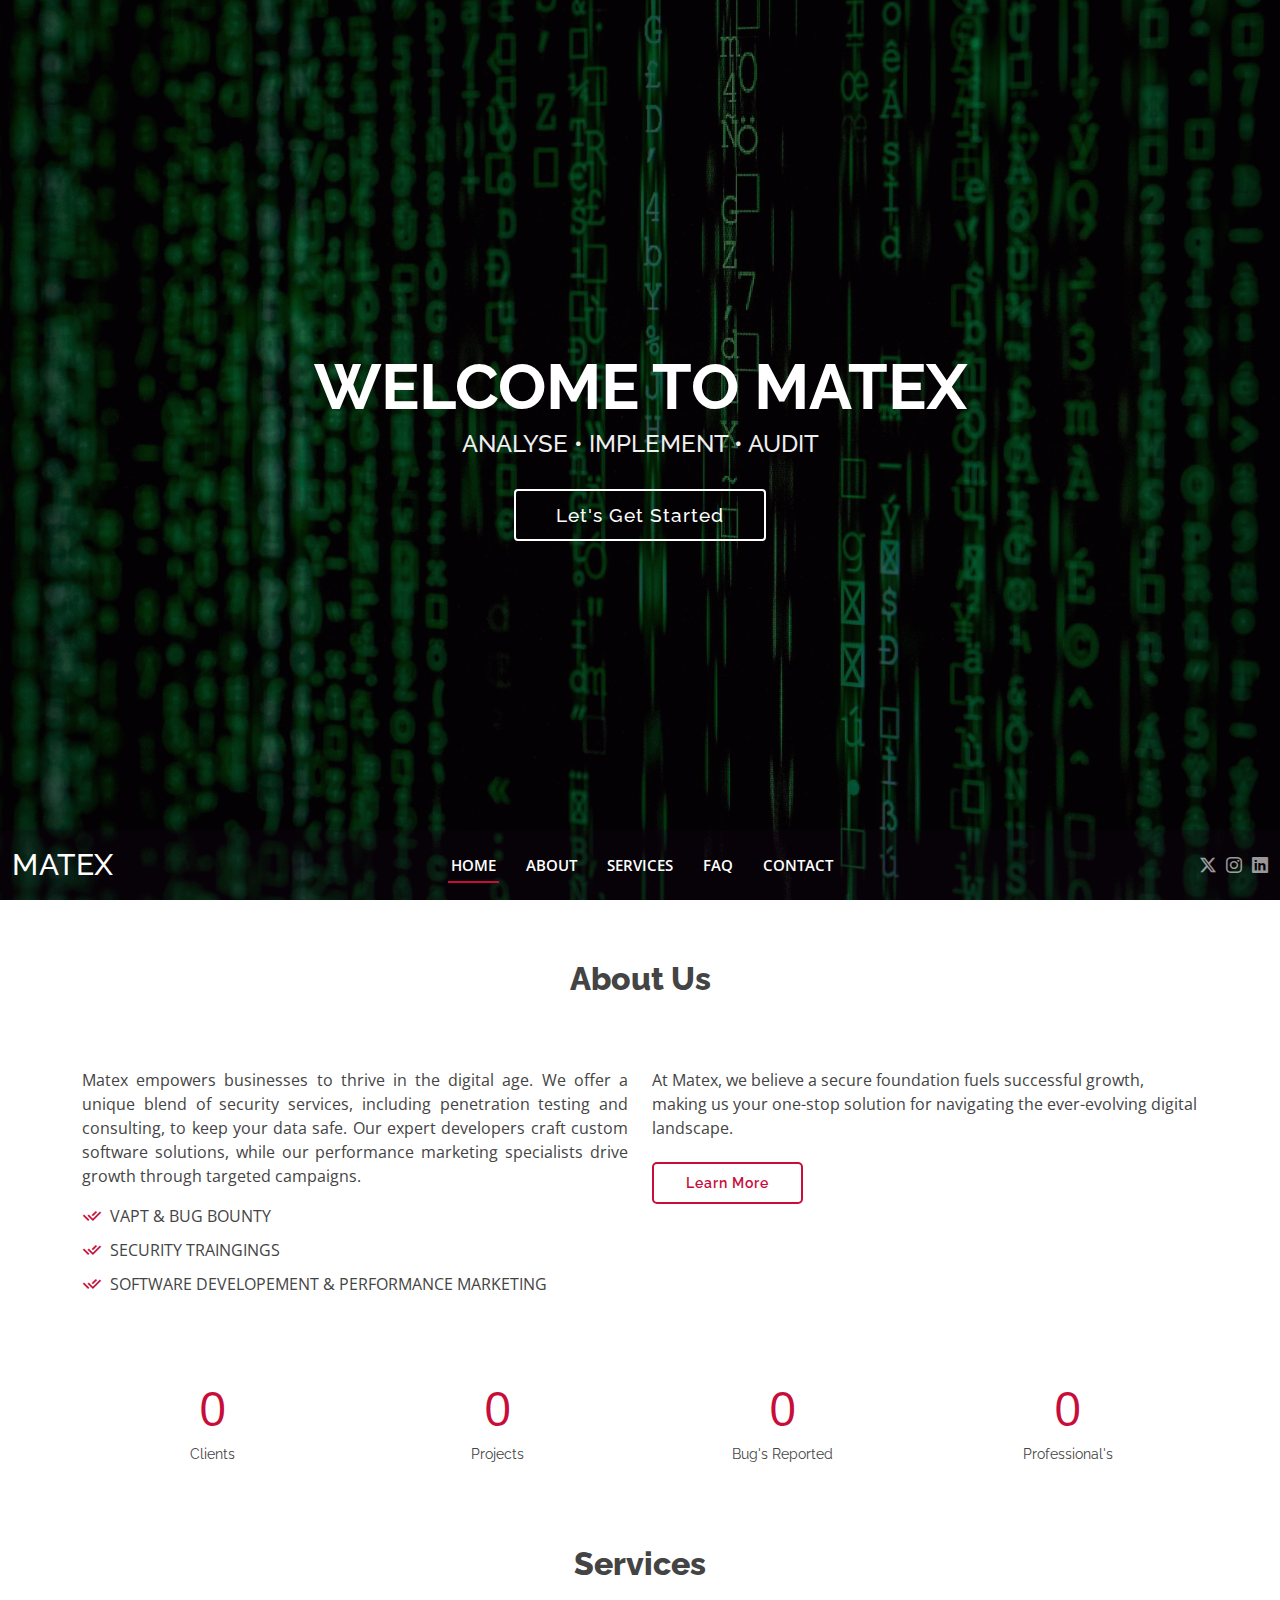
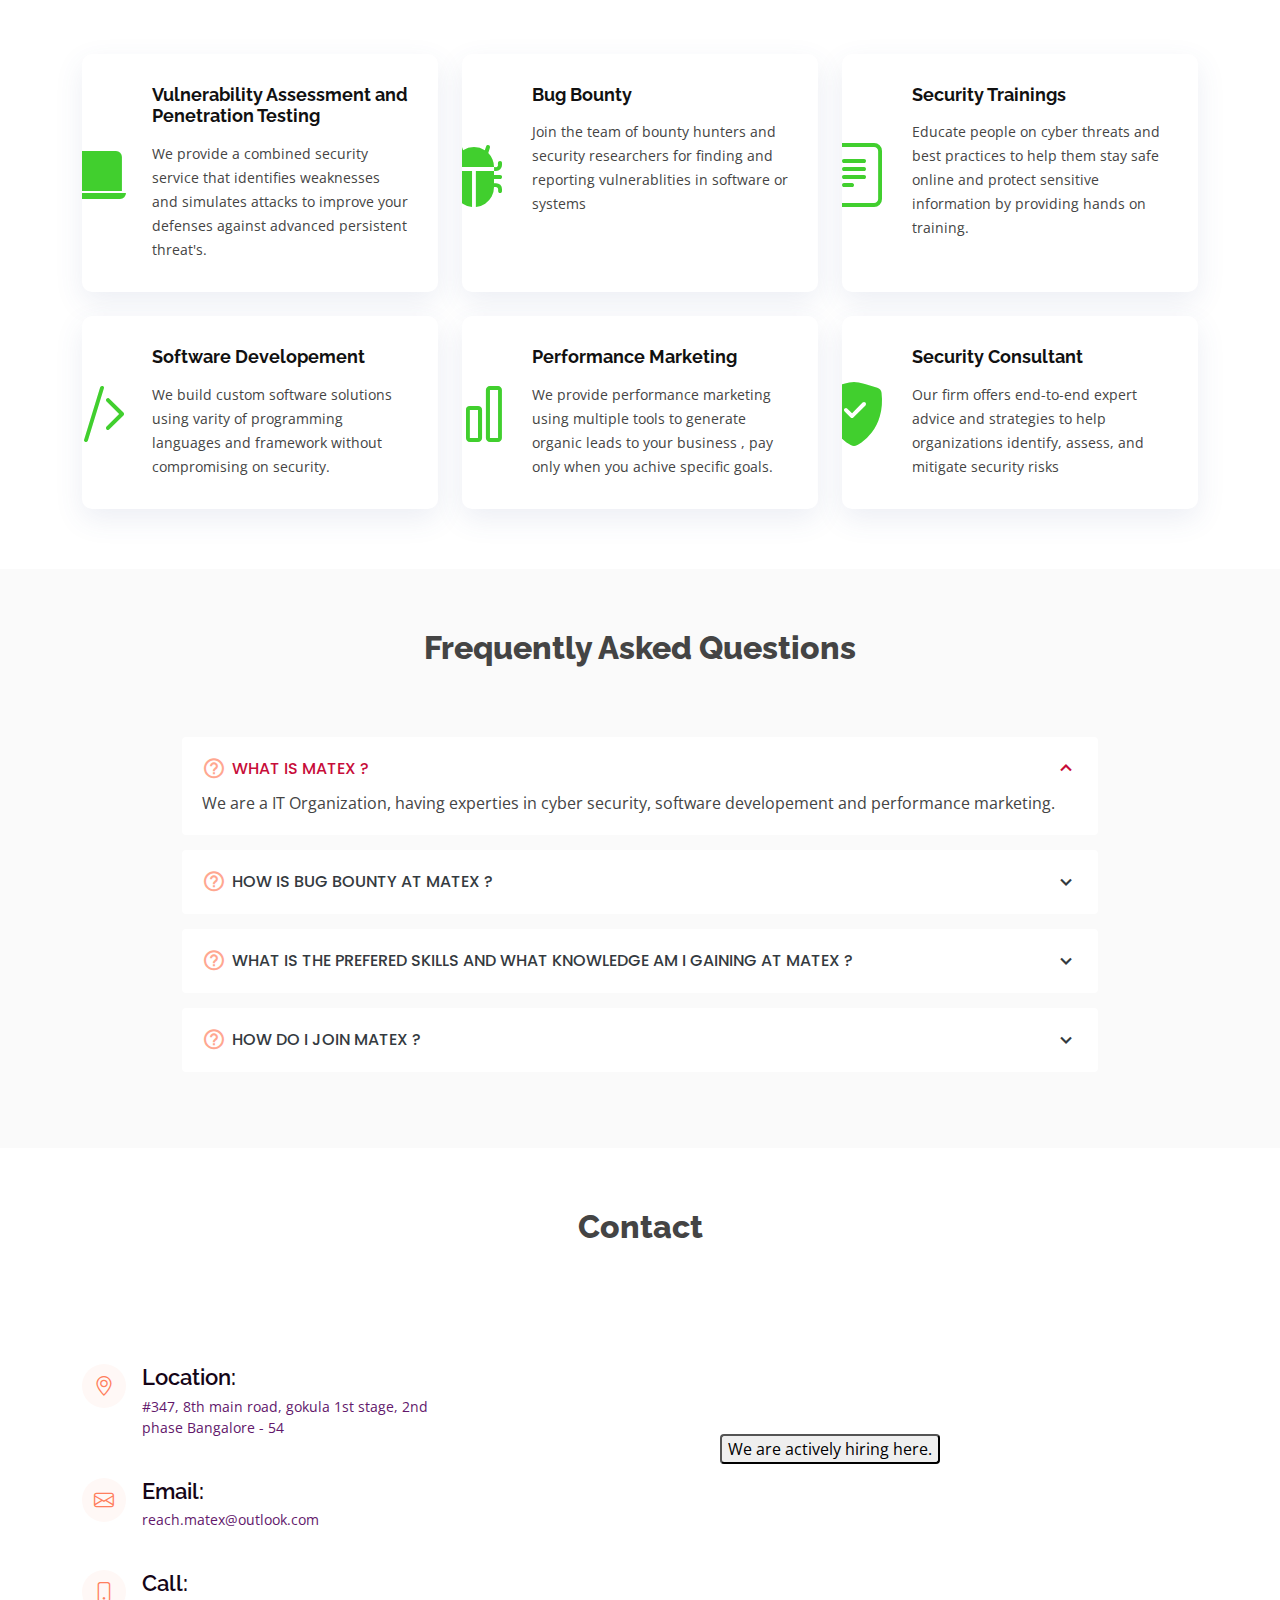
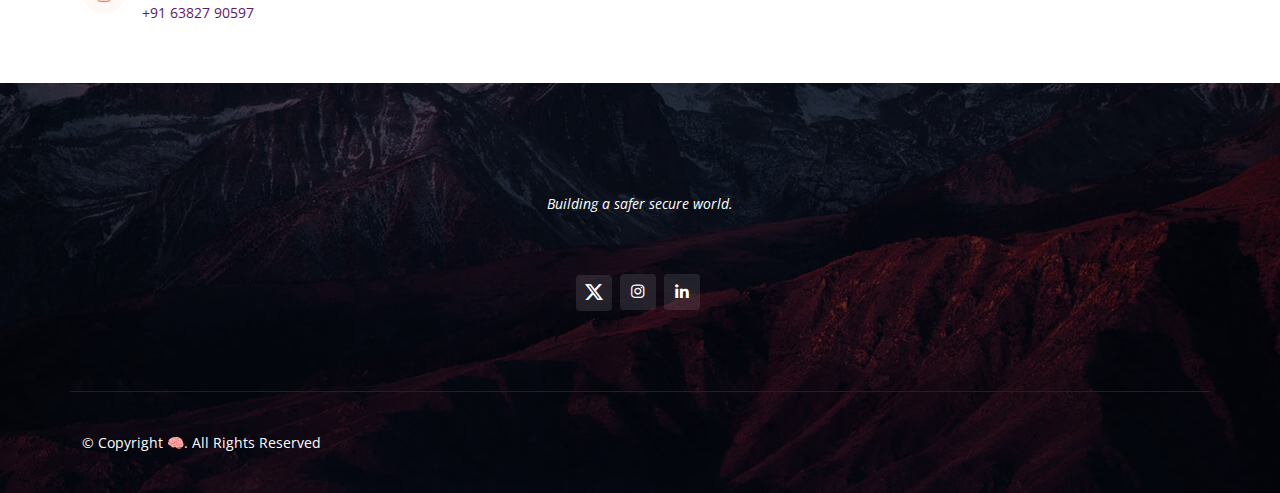
==== commit 4dcddb1d: "added pages not content" ====
--- a/index.html
+++ b/index.html
@@ -42,7 +42,7 @@
   <section id="hero">
     <div class="hero-container">
       <h1>Welcome to MATEX</h1>
-      <h2>We are team of Red Teamers and Consultants</h2>
+      <h2 style="font-weight: 800px;">ANALYSE • IMPLEMENT • AUDIT</h2>
       <a href="#about" class="btn-get-started scrollto" style="font-size: 1.2rem;">Let's Get Started</a>
     </div>
   </section><!-- End Hero -->
@@ -62,7 +62,7 @@
           <li><a class="nav-link scrollto" href="#about" style="text-transform: uppercase;">About</a></li>
           <li><a class="nav-link scrollto" href="#services" style="text-transform: uppercase;">Services</a></li>
           <!-- <li><a class="nav-link scrollto " href="#portfolio">Portfolio</a></li> -->
-          <li><a class="nav-link scrollto" href="#team" style="text-transform: uppercase;">Team</a></li>
+          <!-- <li><a class="nav-link scrollto" href="#team" style="text-transform: uppercase;">Team</a></li> -->
           <li><a class="nav-link scrollto" href="#faq" style="text-transform: uppercase;">FAQ</a></li>
           <!-- <li class="dropdown"><a href="#"><span>Drop Down</span> <i class="bi bi-chevron-down"></i></a>
             <ul>
@@ -107,23 +107,21 @@
 
         <div class="row content">
           <div class="col-lg-6">
-            <p>
-              Lorem ipsum dolor sit amet, consectetur adipiscing elit, sed do eiusmod tempor incididunt ut labore et dolore
-              magna aliqua.
+            <p style="text-align: justify;">
+              Matex empowers businesses to thrive in the digital age. We offer a unique blend of security services, including penetration testing and consulting, to keep your data safe. 
+              Our expert developers craft custom software solutions, while our performance marketing specialists drive growth through targeted campaigns.
             </p>
             <ul>
-              <li><i class="ri-check-double-line"></i> Ullamco laboris nisi ut aliquip ex ea commodo consequat</li>
-              <li><i class="ri-check-double-line"></i> Duis aute irure dolor in reprehenderit in voluptate velit</li>
-              <li><i class="ri-check-double-line"></i> Ullamco laboris nisi ut aliquip ex ea commodo consequat</li>
+              <li><i class="ri-check-double-line"></i> VAPT & BUG BOUNTY</li>
+              <li><i class="ri-check-double-line"></i> SECURITY TRAINGINGS</li>
+              <li><i class="ri-check-double-line"></i>SOFTWARE DEVELOPEMENT & PERFORMANCE MARKETING</li>
             </ul>
           </div>
           <div class="col-lg-6 pt-4 pt-lg-0">
             <p>
-              Ullamco laboris nisi ut aliquip ex ea commodo consequat. Duis aute irure dolor in reprehenderit in voluptate
-              velit esse cillum dolore eu fugiat nulla pariatur. Excepteur sint occaecat cupidatat non proident, sunt in
-              culpa qui officia deserunt mollit anim id est laborum.
+              At Matex, we believe a secure foundation fuels successful growth, making us your one-stop solution for navigating the ever-evolving digital landscape.
             </p>
-            <a href="https://www.linkedin.com/company/matex-infosec-consultancy/" class="btn-learn-more">Learn More</a>
+            <a href="https://www.linkedin.com/company/matex-infosec-consultancy/" class="btn-learn-more">Learn More</a><br/>
           </div>
         </div>
 
@@ -137,23 +135,23 @@
         <div class="row counters">
 
           <div class="col-lg-3 col-6 text-center">
-            <span data-purecounter-start="0" data-purecounter-end="4" data-purecounter-duration="1" class="purecounter"></span>
+            <span data-purecounter-start="0" data-purecounter-end="10" data-purecounter-duration="1" class="purecounter"></span>
             <p>Clients</p>
           </div>
 
           <div class="col-lg-3 col-6 text-center">
-            <span data-purecounter-start="0" data-purecounter-end="4" data-purecounter-duration="1" class="purecounter"></span>
+            <span data-purecounter-start="0" data-purecounter-end="25" data-purecounter-duration="1" class="purecounter"></span>
             <p>Projects</p>
           </div>
 
           <div class="col-lg-3 col-6 text-center">
-            <span data-purecounter-start="0" data-purecounter-end="24" data-purecounter-duration="1" class="purecounter"></span>
-            <p>Hours Of Support</p>
+            <span data-purecounter-start="0" data-purecounter-end="175" data-purecounter-duration="1" class="purecounter"></span>
+            <p>Bug's Reported</p>
           </div>
 
           <div class="col-lg-3 col-6 text-center">
-            <span data-purecounter-start="0" data-purecounter-end="10" data-purecounter-duration="1" class="purecounter"></span>
-            <p>Hard Workers</p>
+            <span data-purecounter-start="0" data-purecounter-end="50" data-purecounter-duration="1" class="purecounter"></span>
+            <p>Professional's</p>
           </div>
 
         </div>
@@ -163,28 +161,28 @@
 
 
     <!--===============photos====================-->
-    <!-- ======= Our Values Section -->
-    <section id="our-values" class="our-values">
+    <!-- ======= Our Values 
+    <section id="servicess" class="our-values">
       <div class="container">
         <div class="section-title">
-          <h2>Few of our sessions</h2>
+          <h2>Our Services</h2>
         </div>
         <div class="row">
           <div class="col-md-6 d-flex align-items-stretch">
             <div class="card" style='background-image: url("assets/img/ov1.jpg");'>
               <div class="card-body">
-                <h5 class="card-title"><a href="">M S Ramaiah College of Arts,Science & Commerce</a></h5>
-                <p class="card-text">Organized college cyber security program</p>
-                <!-- <div class="read-more"><a href="#"><i class="bi bi-arrow-right"></i> Read More</a></div> -->
+                <h5 class="card-title"><a href="">Bangalore Institue of Management Science and Research</a></h5>
+                <p class="card-text" style="text-align: center;">Organized Hands on Ethical Hacking program</p>
+                 <div class="read-more"><a href="#"><i class="bi bi-arrow-right"></i> Read More</a></div>
               </div>
             </div>
           </div>
           <div class="col-md-6 d-flex align-items-stretch mt-4 mt-md-0">
-            <div class="card" style='background-image: url("assets/img/our-values-2.jpg");'>~
+            <div class="card" style='background-image: url("assets/img/ov1.jpg");'>
               <div class="card-body">
-                <h5 class="card-title"><a href="">Bangalore Institue of Research and Managenent</a></h5>
-                <p class="card-text">Sed ut perspiciatis unde omnis iste natus error sit voluptatem doloremque laudantium, totam rem.</p>
-                <!-- <div class="read-more"><a href="#"><i class="bi bi-arrow-right"></i> Read More</a></div> -->
+                <h5 class="card-title"><a href="">M S Ramaiah College of Arts,Science and Commerce</a></h5>
+                <p class="card-text" style="text-align: center;">Sed ut perspiciatis unde omnis iste natus error sit voluptatem doloremque laudantium, totam rem.</p>
+                 <div class="read-more"><a href="#"><i class="bi bi-arrow-right"></i> Read More</a></div>
               </div>
             </div>
 
@@ -194,7 +192,7 @@
               <div class="card-body">
                 <h5 class="card-title"><a href="">Gocybex</a></h5>
                 <p class="card-text">Nemo enim ipsam voluptatem quia voluptas sit aut odit aut fugit, sed quia magni dolores.</p>
-                <!-- <div class="read-more"><a href="#"><i class="bi bi-arrow-right"></i> Read More</a></div> -->
+                 <div class="read-more"><a href="#"><i class="bi bi-arrow-right"></i> Read More</a></div>
               </div>
             </div>
           </div>
@@ -203,16 +201,16 @@
               <div class="card-body">
                 <h5 class="card-title"><a href="">Our Care</a></h5>
                 <p class="card-text">Nostrum eum sed et autem dolorum perspiciatis. Magni porro quisquam laudantium voluptatem.</p>
-                <!-- <div class="read-more"><a href="#"><i class="bi bi-arrow-right"></i> Read More</a></div> -->
-              </div>
-            </div>
-          </div>
-        </div>
-
-      </div>
-    </section> <!-- End Our Values Section -->
-
-    <!-- ======= Clients Section ======= -->
+                 <div class="read-more"><a href="#"><i class="bi bi-arrow-right"></i> Read More</a></div> 
+              </div>
+            </div>
+          </div>
+        </div>
+
+      </div>
+    </section> End Our Values Section -->
+
+    <!-- ======= Clients Section 
     <section id="clients" class="clients section-bg">
       <div class="container">
 
@@ -245,7 +243,7 @@
         </div>
 
       </div>
-    </section><!-- End Clients Section -->
+    </section>  End Clients Section -->
 
     <!-- ======= Services Section ======= -->
     <section id="services" class="services">
@@ -253,52 +251,52 @@
 
         <div class="section-title">
           <h2>Services</h2>
-          <p>Magnam dolores commodi suscipit. Necessitatibus eius consequatur ex aliquid fuga eum quidem. Sit sint consectetur velit. Quisquam quos quisquam cupiditate. Et nemo qui impedit suscipit alias ea. Quia fugiat sit in iste officiis commodi quidem hic quas.</p>
-        </div>
+          <!-- <p>Magnam dolores commodi suscipit. Necessitatibus eius consequatur ex aliquid fuga eum quidem. Sit sint consectetur velit. Quisquam quos quisquam cupiditate. Et nemo qui impedit suscipit alias ea. Quia fugiat sit in iste officiis commodi quidem hic quas.</p> -->
+        </div> 
 
         <div class="row">
           <div class="col-lg-4 col-md-6">
             <div class="icon-box">
-              <div class="icon"><i class="bi bi-briefcase" style="color: #ff689b;"></i></div>
-              <h4 class="title"><a href="">Lorem Ipsum</a></h4>
-              <p class="description">Voluptatum deleniti atque corrupti quos dolores et quas molestias excepturi sint occaecati cupiditate non provident</p>
+              <div class="icon"><i class="bi bi-laptop-fill" style="color: #41cf2e;"></i></div>
+              <h4 class="title"><a href="vapt.html">Vulnerability Assessment and Penetration Testing</a></h4>
+              <p class="description" style="text-align: left;">We provide a combined security service that identifies weaknesses and simulates attacks to improve your defenses against advanced persistent threat's.</p>
             </div>
           </div>
           <div class="col-lg-4 col-md-6 mt-4 mt-md-0">
             <div class="icon-box">
-              <div class="icon"><i class="bi bi-card-checklist" style="color: #e9bf06;"></i></div>
-              <h4 class="title"><a href="">Dolor Sitema</a></h4>
-              <p class="description">Minim veniam, quis nostrud exercitation ullamco laboris nisi ut aliquip ex ea commodo consequat tarad limino ata</p>
+              <div class="icon"><a href = "bugbounty.html" ><i class="bi bi-bug-fill" style="color: #41cf2e;"></i></a></div>
+              <h4 class="title"><a href="#">Bug Bounty</a></h4>
+              <p class="description">Join the team of bounty hunters and security researchers for finding and reporting vulnerablities in software or systems</p>
             </div>
           </div>
 
           <div class="col-lg-4 col-md-6 mt-4 mt-lg-0">
             <div class="icon-box">
-              <div class="icon"><i class="bi bi-bar-chart" style="color: #3fcdc7;"></i></div>
-              <h4 class="title"><a href="">Sed ut perspiciatis</a></h4>
-              <p class="description">Duis aute irure dolor in reprehenderit in voluptate velit esse cillum dolore eu fugiat nulla pariatur</p>
+              <div class="icon"><i class="bi bi-journal-text" style="color: #41cf2e;"></i></div>
+              <h4 class="title"><a href="securitytrain.html">Security Trainings</a></h4>
+              <p class="description">Educate people on cyber threats and best practices to help them stay safe online and protect sensitive information by providing hands on training.</p>
             </div>
           </div>
           <div class="col-lg-4 col-md-6 mt-4">
             <div class="icon-box">
-              <div class="icon"><i class="bi bi-binoculars" style="color:#41cf2e;"></i></div>
-              <h4 class="title"><a href="">Magni Dolores</a></h4>
-              <p class="description">Excepteur sint occaecat cupidatat non proident, sunt in culpa qui officia deserunt mollit anim id est laborum</p>
+              <div class="icon"><i class="bi bi-code-slash" style="color:#41cf2e;"></i></div>
+              <h4 class="title"><a href="softwaredev.html">Software Developement</a></h4>
+              <p class="description">We build custom software solutions using varity of programming languages and framework without compromising on security.</p>
             </div>
           </div>
 
           <div class="col-lg-4 col-md-6 mt-4">
             <div class="icon-box">
-              <div class="icon"><i class="bi bi-brightness-high" style="color: #d6ff22;"></i></div>
-              <h4 class="title"><a href="">Nemo Enim</a></h4>
-              <p class="description">At vero eos et accusamus et iusto odio dignissimos ducimus qui blanditiis praesentium voluptatum deleniti atque</p>
+              <div class="icon"><i class="bi bi-bar-chart" style="color: #41cf2e;"></i></div>
+              <h4 class="title"><a href="performancemar.html">Performance Marketing</a></h4>
+              <p class="description"> We provide performance marketing using multiple tools to generate organic leads to your business , pay only when you achive specific goals.</p>
             </div>
           </div>
           <div class="col-lg-4 col-md-6 mt-4">
             <div class="icon-box">
-              <div class="icon"><i class="bi bi-calendar4-week" style="color: #4680ff;"></i></div>
-              <h4 class="title"><a href="">Eiusmod Tempor</a></h4>
-              <p class="description">Et harum quidem rerum facilis est et expedita distinctio. Nam libero tempore, cum soluta nobis est eligendi</p>
+              <div class="icon"><i class="bi bi-shield-fill-check" style="color: #41cf2e;"></i></div>
+              <h4 class="title"><a href="securitycons.html">Security Consultant</a></h4>
+              <p class="description">Our firm offers end-to-end expert advice and strategies to help organizations identify, assess, and mitigate security risks</p>
             </div>
           </div>
         </div>
@@ -516,7 +514,7 @@
       </div>
     </section> End Portfolio Section -->
 
-    <!-- ======= Team Section ======= -->
+    <!-- ======= Team Section =
     <section id="team" class="team section-bg">
       <div class="container">
 
@@ -602,7 +600,7 @@
         </div>
 
       </div>
-    </section><!-- End Team Section -->
+    </section> End Team Section -->
 
     <!-- ======= Pricing Section =======
     <section id="pricing" class="pricing">
@@ -695,55 +693,57 @@
 
         <div class="section-title">
           <h2>Frequently Asked Questions</h2>
-          <p>Magnam dolores commodi suscipit. Necessitatibus eius consequatur ex aliquid fuga eum quidem. Sit sint consectetur velit. Quisquam quos quisquam cupiditate. Et nemo qui impedit suscipit alias ea. Quia fugiat sit in iste officiis commodi quidem hic quas.</p>
+          <!-- <p>Magnam dolores commodi suscipit. Necessitatibus eius consequatur ex aliquid fuga eum quidem. Sit sint consectetur velit. Quisquam quos quisquam cupiditate. Et nemo qui impedit suscipit alias ea. Quia fugiat sit in iste officiis commodi quidem hic quas.</p> -->
         </div>
 
         <div class="faq-list">
           <ul>
             <li data-aos="fade-up">
-              <i class="bx bx-help-circle icon-help"></i> <a data-bs-toggle="collapse" class="collapse" data-bs-target="#faq-list-1">Non consectetur a erat nam at lectus urna duis? <i class="bx bx-chevron-down icon-show"></i><i class="bx bx-chevron-up icon-close"></i></a>
+              <i class="bx bx-help-circle icon-help"></i> <a data-bs-toggle="collapse" class="collapse" data-bs-target="#faq-list-1">WHAT IS MATEX ? <i class="bx bx-chevron-down icon-show"></i><i class="bx bx-chevron-up icon-close"></i></a>
               <div id="faq-list-1" class="collapse show" data-bs-parent=".faq-list">
                 <p>
-                  Feugiat pretium nibh ipsum consequat. Tempus iaculis urna id volutpat lacus laoreet non curabitur gravida. Venenatis lectus magna fringilla urna porttitor rhoncus dolor purus non.
+                  We are a IT Organization, having experties in cyber security, software developement and performance marketing.
                 </p>
               </div>
             </li>
 
             <li data-aos="fade-up" data-aos-delay="100">
-              <i class="bx bx-help-circle icon-help"></i> <a data-bs-toggle="collapse" data-bs-target="#faq-list-2" class="collapsed">Feugiat scelerisque varius morbi enim nunc? <i class="bx bx-chevron-down icon-show"></i><i class="bx bx-chevron-up icon-close"></i></a>
+              <i class="bx bx-help-circle icon-help"></i> <a data-bs-toggle="collapse" data-bs-target="#faq-list-2" class="collapsed">HOW IS BUG BOUNTY AT MATEX ?<i class="bx bx-chevron-down icon-show"></i><i class="bx bx-chevron-up icon-close"></i></a>
               <div id="faq-list-2" class="collapse" data-bs-parent=".faq-list">
                 <p>
-                  Dolor sit amet consectetur adipiscing elit pellentesque habitant morbi. Id interdum velit laoreet id donec ultrices. Fringilla phasellus faucibus scelerisque eleifend donec pretium. Est pellentesque elit ullamcorper dignissim. Mauris ultrices eros in cursus turpis massa tincidunt dui.
+                  In matex we do bug bounty as a community where a team works, learns and earns together.
                 </p>
               </div>
             </li>
 
+            <li data-aos="fade-up" data-aos-delay="300">
+              <i class="bx bx-help-circle icon-help"></i> <a data-bs-toggle="collapse" data-bs-target="#faq-list-4" class="collapsed">WHAT IS THE PREFERED SKILLS AND WHAT KNOWLEDGE AM I GAINING AT MATEX ?<i class="bx bx-chevron-down icon-show"></i><i class="bx bx-chevron-up icon-close"></i></a>
+              <div id="faq-list-4" class="collapse" data-bs-parent=".faq-list">
+                <p>
+                  Bug Bounty, Pentesting, Digital Marketing, Performance Marketing and Programming.
+                </p>
+              </div>
+            </li>
+
             <li data-aos="fade-up" data-aos-delay="200">
-              <i class="bx bx-help-circle icon-help"></i> <a data-bs-toggle="collapse" data-bs-target="#faq-list-3" class="collapsed">Dolor sit amet consectetur adipiscing elit? <i class="bx bx-chevron-down icon-show"></i><i class="bx bx-chevron-up icon-close"></i></a>
+              <i class="bx bx-help-circle icon-help"></i> <a data-bs-toggle="collapse" data-bs-target="#faq-list-3" class="collapsed">HOW DO I JOIN MATEX ?<i class="bx bx-chevron-down icon-show"></i><i class="bx bx-chevron-up icon-close"></i></a>
               <div id="faq-list-3" class="collapse" data-bs-parent=".faq-list">
                 <p>
-                  Eleifend mi in nulla posuere sollicitudin aliquam ultrices sagittis orci. Faucibus pulvinar elementum integer enim. Sem nulla pharetra diam sit amet nisl suscipit. Rutrum tellus pellentesque eu tincidunt. Lectus urna duis convallis convallis tellus. Urna molestie at elementum eu facilisis sed odio morbi quis
+                  If you are passionate about finding and reporting vulnerablities, then check the contact section below to reach us and share your resume.
                 </p>
               </div>
             </li>
 
-            <li data-aos="fade-up" data-aos-delay="300">
-              <i class="bx bx-help-circle icon-help"></i> <a data-bs-toggle="collapse" data-bs-target="#faq-list-4" class="collapsed">Tempus quam pellentesque nec nam aliquam sem et tortor consequat? <i class="bx bx-chevron-down icon-show"></i><i class="bx bx-chevron-up icon-close"></i></a>
-              <div id="faq-list-4" class="collapse" data-bs-parent=".faq-list">
-                <p>
-                  Molestie a iaculis at erat pellentesque adipiscing commodo. Dignissim suspendisse in est ante in. Nunc vel risus commodo viverra maecenas accumsan. Sit amet nisl suscipit adipiscing bibendum est. Purus gravida quis blandit turpis cursus in.
-                </p>
-              </div>
-            </li>
-
-            <li data-aos="fade-up" data-aos-delay="400">
+            
+
+            <!-- <li data-aos="fade-up" data-aos-delay="400">
               <i class="bx bx-help-circle icon-help"></i> <a data-bs-toggle="collapse" data-bs-target="#faq-list-5" class="collapsed">Tortor vitae purus faucibus ornare. Varius vel pharetra vel turpis nunc eget lorem dolor? <i class="bx bx-chevron-down icon-show"></i><i class="bx bx-chevron-up icon-close"></i></a>
               <div id="faq-list-5" class="collapse" data-bs-parent=".faq-list">
                 <p>
                   Laoreet sit amet cursus sit amet dictum sit amet justo. Mauris vitae ultricies leo integer malesuada nunc vel. Tincidunt eget nullam non nisi est sit amet. Turpis nunc eget lorem dolor sed. Ut venenatis tellus in metus vulputate eu scelerisque.
                 </p>
               </div>
-            </li>
+            </li> -->
 
           </ul>
         </div>
@@ -757,13 +757,7 @@
 
         <div class="section-title">
           <h2>Contact</h2>
-          <p>Magnam dolores commodi suscipit. Necessitatibus eius consequatur ex aliquid fuga eum quidem. Sit sint consectetur velit. Quisquam quos quisquam cupiditate. Et nemo qui impedit suscipit alias ea. Quia fugiat sit in iste officiis commodi quidem hic quas.</p>
-        </div>
-
-        <div>
-          <iframe style="border:0; width: 100%; height: 270px;" src="https://www.google.com/maps/embed?pb=!1m14!1m8!1m3!1d12097.433213460943!2d-74.0062269!3d40.7101282!3m2!1i1024!2i768!4f13.1!3m3!1m2!1s0x0%3A0xb89d1fe6bc499443!2sDowntown+Conference+Center!5e0!3m2!1smk!2sbg!4v1539943755621" frameborder="0" allowfullscreen></iframe>
-        </div>
-
+        </div>
         <div class="row mt-5">
 
           <div class="col-lg-4">
@@ -771,19 +765,19 @@
               <div class="address">
                 <i class="bi bi-geo-alt"></i>
                 <h4>Location:</h4>
-                <p>A108 Adam Street, New York, NY 535022</p>
+                <p>#347, 8th main road, gokula 1st stage, 2nd phase Bangalore - 54</p>
               </div>
 
               <div class="email">
                 <i class="bi bi-envelope"></i>
                 <h4>Email:</h4>
-                <p>info@example.com</p>
+                <p>reach.matex@outlook.com</p>
               </div>
 
               <div class="phone">
                 <i class="bi bi-phone"></i>
                 <h4>Call:</h4>
-                <p>+1 5589 55488 55s</p>
+                <p>+91 63827 90597</p>
               </div>
 
             </div>
@@ -792,10 +786,10 @@
 
           <div class="col-lg-8 mt-5 mt-lg-0">
 
-            <form action="forms/contact.php" method="post" role="form" class="php-email-form">
+            <form class="php-email-form">
               
               <div class="text-center" style="margin: 70px;">
-                <button type="submit">Send Message</button>
+                <a href="https://www.linkedin.com/company/matex-infosec-consultancy/"><button type="button" style="border-radius: 4px;">We are actively hiring here.</button></a>
               </div>
             </form>
 
@@ -818,7 +812,7 @@
         <div class="row  justify-content-center">
           <div class="col-lg-6">
             <!-- <h3>Valera</h3> -->
-            <p>Et aut eum quis fuga eos sunt ipsa nihil. Labore corporis magni eligendi fuga maxime saepe commodi placeat.</p>
+            <p>Building a safer secure world.</p>
           </div>
         </div>
 
